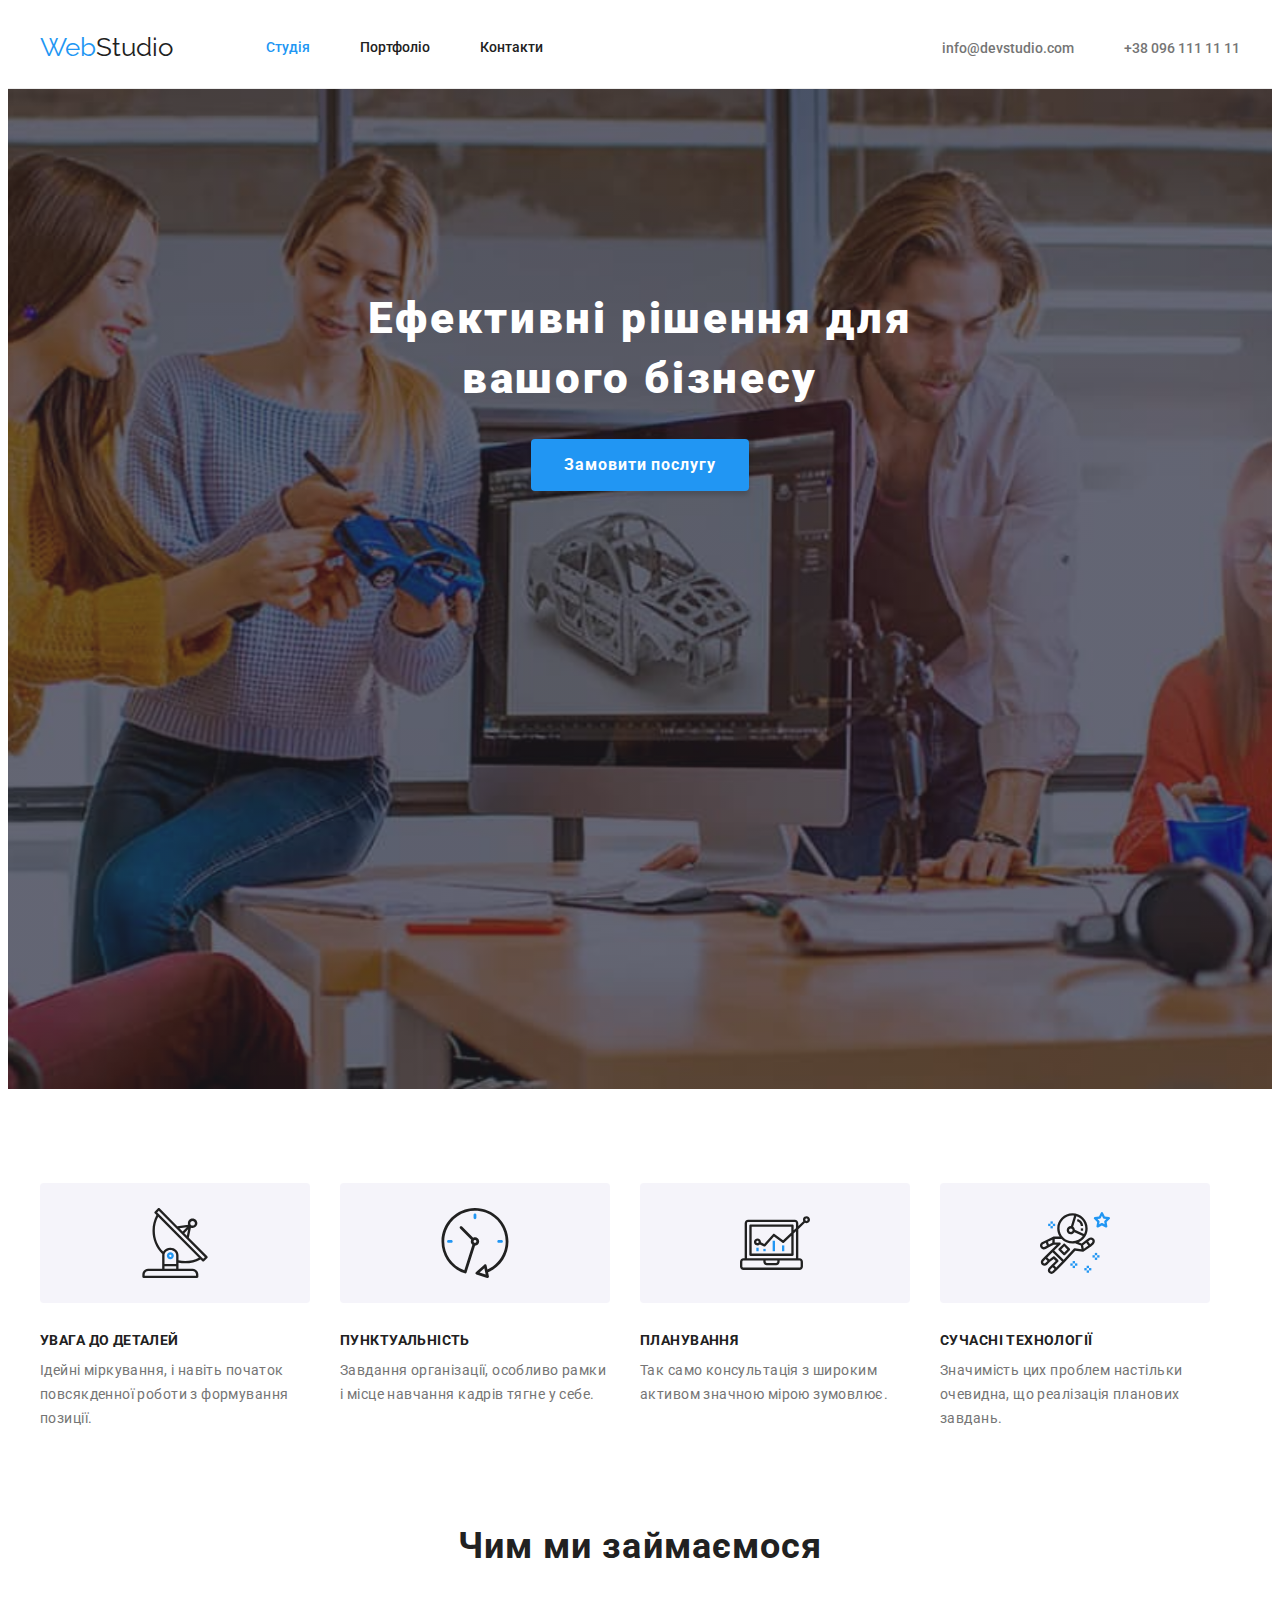
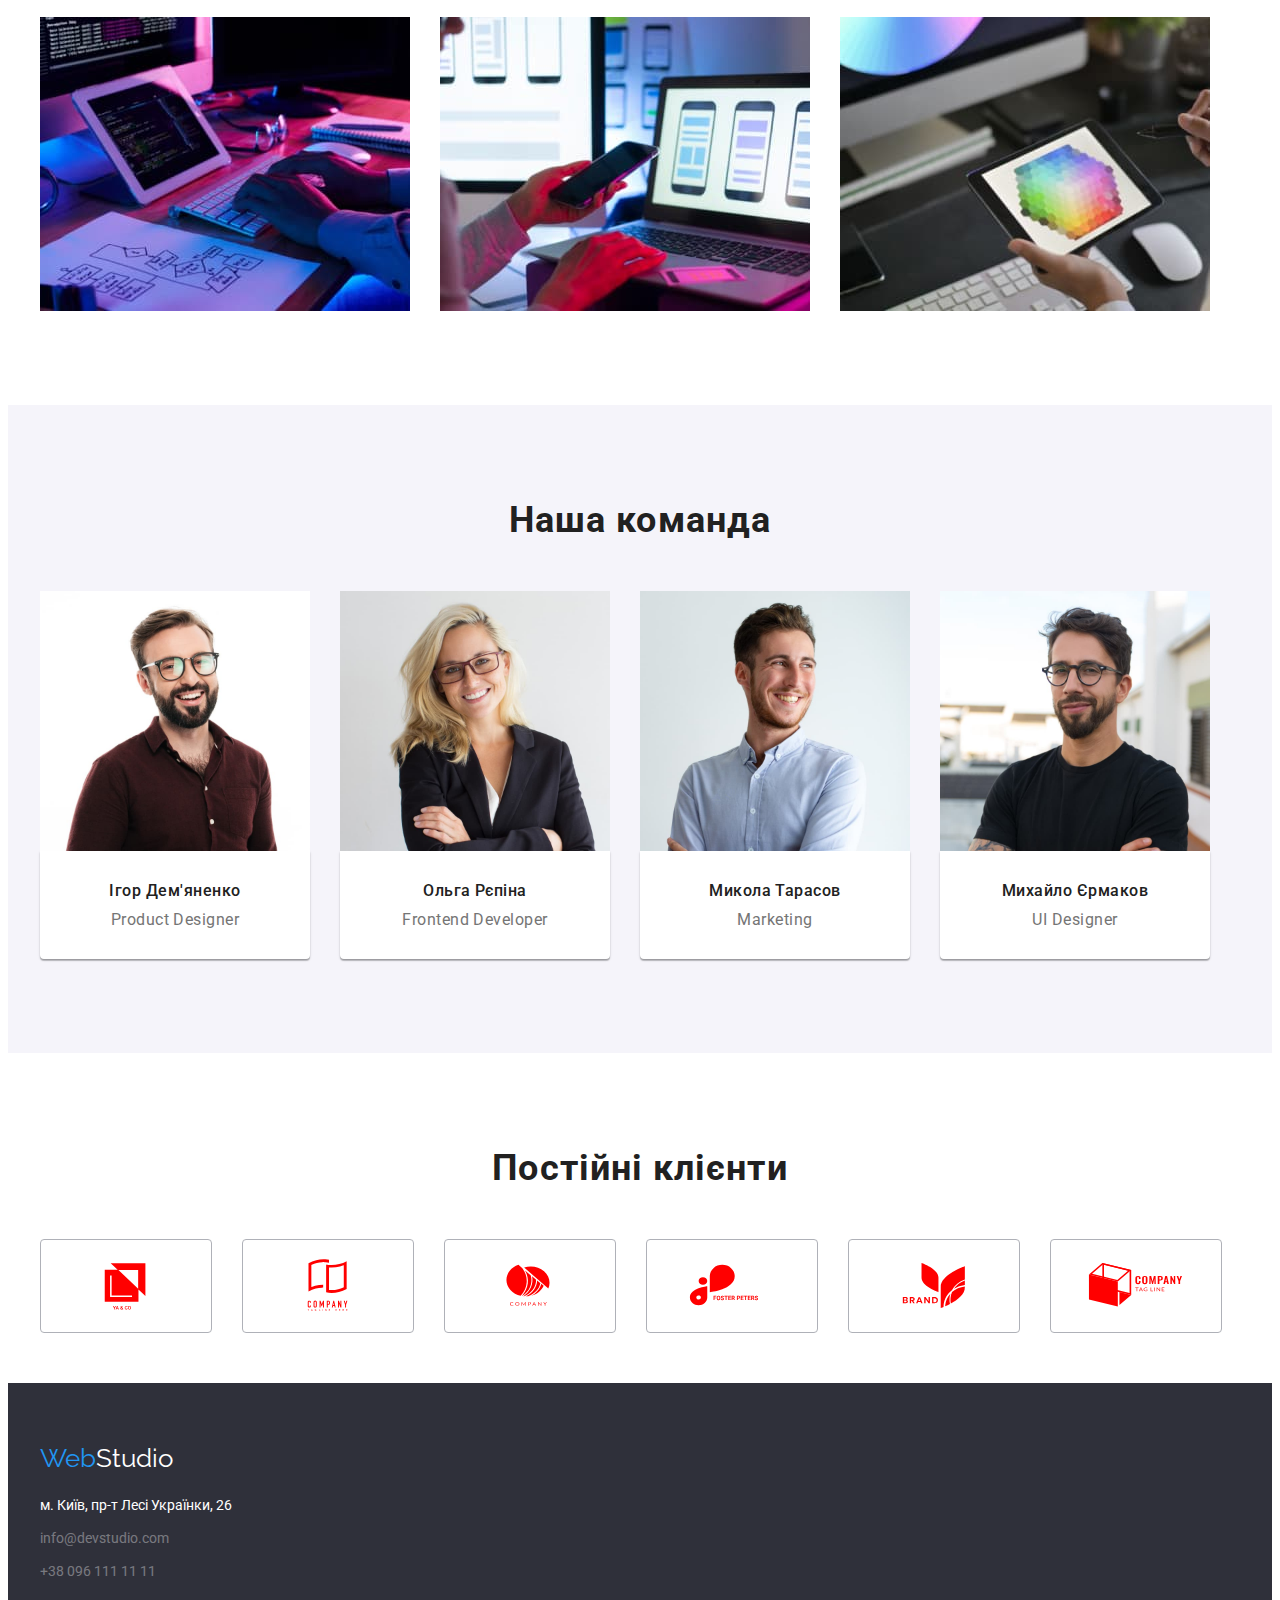
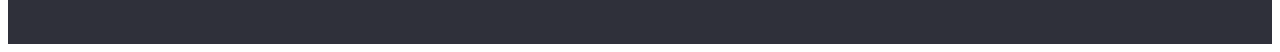
==== index.html @ ece69f03 "svg, not finish" ====
<!DOCTYPE html>
<html lang="uk">
  <head>
    <meta charset="UTF-8" />
    <meta http-equiv="X-UA-Compatible" content="IE=edge" />
    <meta name="viewport" content="width=device-width, initial-scale=1.0" />
    <title>WebStudio</title>
    <link
      rel="stylesheet"
      href="https://cdnjs.cloudflare.com/ajax/libs/modern-normalize/1.1.0/modern-normalize.min.css"
      integrity="sha512-wpPYUAdjBVSE4KJnH1VR1HeZfpl1ub8YT/NKx4PuQ5NmX2tKuGu6U/JRp5y+Y8XG2tV+wKQpNHVUX03MfMFn9Q=="
      crossorigin="anonymous"
      referrerpolicy="no-referrer"
    />
    <link rel="stylesheet" href="./css/styles.css" />
    <link rel="preconnect" href="https://fonts.googleapis.com" />
    <link rel="preconnect" href="https://fonts.gstatic.com" crossorigin />
    <link
      href="https://fonts.googleapis.com/css2?family=Raleway:wght@700&family=Roboto:wght@400;500;700;900&display=swap"
      rel="stylesheet"
    />
  </head>
  <body>
    <!-- секція Хедер -->
    <header class="header">
      <div class="container header-container">
        <a href="./index.html" class="logo">
            <span class="logo-web">Web</span>Studio</a
          >
        <nav class="nav-list">
          <ul class="header-nav">
            <li class="header-item">
              <a href="" class="link-nav current">Студія</a>
            </li>
            <li class="header-item">
              <a href="./portfolio.html" class="link-nav">Портфоліо</a>
            </li>
            <li class="header-item">
              <a href="" class="link-nav">Контакти</a>
            </li>
          </ul>
        </nav>
        
        <ul class="contacts">
          <li class="header-item">
            <a href="mailto:info@devstudio.com" class="link-contact"
              >info@devstudio.com</a
            >
          </li>
          <li class="header-item">
            <a href="tel:+380961111111" class="link-contact"
              >+38 096 111 11 11</a
            >
          </li>
        </ul>
      </div>
    </header>

    <main class="main">
      <!-- Секція hero -->
      <section class="section-hero overlay">
        <div class="container">
          <h1 class="title-hero">Ефективні рішення для вашого бізнесу</h1>
          <button class="button-hero" type="button">Замовити послугу</button>
        </div>
      </section>

      <!-- Секція фічі -->
      <section class="section benefits-section">
        <div class="container">
          <h2 class="visually-hidden">Прихована секція ФІЧІ</h2>
          <ul class="benefits-list">
            <li class="benefit-item icon-antenna">
              <h3 class="benefits">УВАГА ДО ДЕТАЛЕЙ</h3>
              <p class="benefits-text">
                Ідейні міркування, і навіть початок повсякденної роботи з
                формування позиції.
              </p>
            </li>
            <li class="benefit-item icon-clock">
              <h3 class="benefits">ПУНКТУАЛЬНІСТЬ</h3>
              <p class="benefits-text">
                Завдання організації, особливо рамки і місце навчання кадрів
                тягне у себе.
              </p>
            </li>
            <li class="benefit-item icon-diagram">
              <h3 class="benefits">ПЛАНУВАННЯ</h3>
              <p class="benefits-text">
                Так само консультація з широким активом значною мірою зумовлює.
              </p>
            </li>
            <li class="benefit-item icon-astronaut">
              <h3 class="benefits">СУЧАСНІ ТЕХНОЛОГІЇ</h3>
              <p class="benefits-text">
                Значимість цих проблем настільки очевидна, що реалізація
                планових завдань.
              </p>
            </li>
          </ul>
        </div>
      </section>

      <!-- Секція фото  -->
      <section class="section section-about">
        <div class="container">
          <h2 class="section-title">Чим ми займаємося</h2>
          <ul class="services-list">
            <li class="about">
              <img
                src="./images/img1.jpeg"
                alt="набір на клавіатурі за планшетом"
                width="370"
              />
            </li>
            <li class="about">
              <img
                src="./images/img2.jpeg"
                alt="смартфон в руках та розробка мобільних версій"
                width="370"
              />
            </li>
            <li class="about">
              <img
                src="./images/img3.jpeg"
                alt="кольорова гамма в планшеті"
                width="370"
              />
            </li>
          </ul>
        </div>
      </section>

      <!-- Секція членів команди -->
      <section class="section team-list">
        <div class="container">
          <h2 class="section-title">Наша команда</h2>
          <ul class="team">
            <li class="team-item">
              <img src="./images/igor.jpeg" alt="фото Ігоря" width="270" />
              <div class="team-pic">
                <h3 class="team-name">Ігор Дем'яненко</h3>
              <p class="team-position" lang="en">Product Designer</p>
              </div>
            </li>
            <li class="team-item">
              <img src="./images/olga.jpeg" alt="фото Ольги" width="270" />
              <div class="team-pic">
                <h3 class="team-name">Ольга Рєпіна</h3>
              <p class="team-position" lang="en">Frontend Developer</p>
              </div>
            </li>
            <li class="team-item">
              <img src="./images/mykola.jpeg" alt="фото Миколи" width="270" />
              <div class="team-pic">
                <h3 class="team-name">Микола Тарасов</h3>
              <p class="team-position" lang="en">Marketing</p>
              </div>
            </li>
            <li class="team-item">
              <img src="./images/myhajlo.jpeg" alt="фото Михайла" width="270" />
              <div class="team-pic">
                <h3 class="team-name">Михайло Єрмаков</h3>
              <p class="team-position" lang="en">UI Designer</p>
              </div>
            </li>
          </ul>
        </div>
      </section>

      <!-- Секція Постійні клієнти -->
      <section class="section client-list">
        <div class="container">
          <h2 class="section-title">Постійні клієнти</h2>
          <ul class="clients">
            <li class="client-item">
              <a class="client-link" href="#" target="_blank" rel="noopener noreferrer nofollow">
                <svg class="icon" width="106" height="60">
                  <use href="./images/sprite.svg#icon-Logo1"></use>
                </svg>
              </a></li>

              <li class="client-item">
              <a class="client-link" href="#" target="_blank" rel="noopener noreferrer nofollow">
                <svg class="icon" width="106" height="60">
                  <use href="./images/sprite.svg#icon-Logo2"></use>
                </svg>
              </a></li>

              <li class="client-item">
              <a class="client-link" href="#" target="_blank" rel="noopener noreferrer nofollow">
                <svg class="icon" width="106" height="60">
                  <use href="./images/sprite.svg#icon-Logo3"></use>
                </svg>
              </a></li>

              <li class="client-item">
              <a class="client-link" href="#" target="_blank" rel="noopener noreferrer nofollow">
                <svg class="icon" width="106" height="60">
                  <use href="./images/sprite.svg#icon-Logo4"></use>
                </svg>
              </a></li>

              <li class="client-item">
              <a class="client-link" href="#" target="_blank" rel="noopener noreferrer nofollow">
                <svg class="icon" width="106" height="60">
                  <use href="./images/sprite.svg#icon-Logo5"></use>
                </svg>
              </a></li>

              <li class="client-item">
              <a class="client-link" href="#" target="_blank" rel="noopener noreferrer nofollow">
                <svg class="icon" width="106" height="60">
                  <use href="./images/sprite.svg#icon-Logo6"></use>
                </svg>
              </a></li>
            
          </ul>
        </div>
      </section>
    </main>

    <footer class="footer">
      <div class="container">
        <a href="./index.html" class="logo-footer">
          <span class="logo-web">Web</span>Studio</a
        >
        <address>
          <ul class="footer-list">
            <li>
              <a
                class="address-footer map"
                href="https://goo.gl/maps/TjLMkLWJnbs5kSYVA"
                >м. Київ, пр-т Лесі Українки, 26</a
              >
            </li>
            <li>
              <a class="link-footer mail-footer" href="mailto:info@devstudio.com"
                >info@devstudio.com</a
              >
            </li>
            <li>
              <a class="link-footer" href="tel:+380961111111"
                >+38 096 111 11 11</a
              >
            </li>
          </ul>
        </address>
      </div>
    </footer>
  </body>
</html>
---- css/styles.css ----
:root {
  --prymary-text-color: #212121;
  --title-text-color: #757575;
  --accent-text-color: #2196f3;
  --hero-text-color: #ffffff;
  --secondary-background-color: #f5f4fa;
}

body {
  font-family: "Roboto", sans-serif;
  color: var(--prymary-text-color);
}

.container {
  width: 1200px;
  padding-left: 15px;
  padding-right: 15px;
  margin-left: auto;
  margin-right: auto;
}

h1,
h2,
h3,
p,
ul {
  margin: 0;
}

img {
  display: block;
  max-width: 100%;
  height: auto;
}

button {
  font-family: inherit;
}

/* Хедер */
.header {
  border-bottom: 1px solid #ececec;
}

.logo {
  color: var(--prymary-text-color);
  font-family: "Raleway", sans-serif;
  font-size: 26px;
  line-height: 1.19;
  text-decoration: none;
  display: block;
  margin-right: 0;
  padding-top: 24px;
  padding-bottom: 25px;
}

.logo-web {
  color: var(--accent-text-color);
  display: inline-block;
}

.header-container {
  display: flex;
  align-items: center;
}

.link-nav {
  color: var(--prymary-text-color);
  font-weight: 500;
  font-size: 14px;
  line-height: 1.14;
  text-decoration: none;
  display: block;
  padding-top: 32px;
  padding-bottom: 32px;
}
.link-nav:hover,
.link-nav:focus {
  color: var(--accent-text-color);
}

.nav-list .link-nav.current {
  color: var(--accent-text-color);
}

.header-nav {
  display: flex;
  align-items: center;
  padding-left: 93px;
}

.header-item:not(:last-child) {
  margin-right: 50px;
}

.contacts {
  display: flex;
  margin-left: auto;
}
.link-contact {
  font-weight: 500;
  font-size: 14px;
  line-height: 1.14;
  text-decoration: none;
}

.contacts .link-contact {
  color: var(--title-text-color);
}

.link-contact:hover,
.link-contact:focus {
  color: var(--accent-text-color);
}

li {
  list-style: none;
}
.visually-hidden {
  position: absolute;
  width: 1px;
  height: 1px;
  margin: -1px;
  border: 0;
  padding: 0;
  white-space: nowrap;
  clip-path: inset(100%);
  clip: rect(0 0 0 0);
  overflow: hidden;
}

/* hero */
.title-hero {
  color: var(--hero-text-color);
  max-width: 650px;
  margin-bottom: 30px;
  margin-left: auto;
  margin-right: auto;
  padding: 0px;
  font-size: 44px;
  font-weight: 900;
  line-height: 1.36;
  letter-spacing: 0.06em;
}

.section-hero {
  background-color: #2f303a;
  text-align: center;
  padding-top: 200px;
  padding-bottom: 200px;
}
.overlay {
 max-width: 1600px;
  height: 600px;
  margin-left: auto;
  margin-right: auto;
  background-image: linear-gradient(to right, rgba(47,48,58,0.4), rgba(47,48,58,0.4)), 
  url(/images/Img-hero.jpeg),
  url(/images/Bg-hero.jpeg);
  background-repeat: no-repeat;
  background-position: center;
  background-size: cover;
}

.button-hero {
  color: var(--hero-text-color);
  background-color: var(--accent-text-color);
  font-family: inherit;
  font-weight: 700;
  font-size: 16px;
  line-height: 1.88;
  cursor: pointer;
  box-shadow: 0px 4px 4px rgba(0, 0, 0, 0.15);
  border-radius: 4px;
  border: 1px solid transparent;
  padding: 10px 32px;
  display: inline-block;
  align-items: center;
  letter-spacing: 0.06em;
}

.button-hero:hover,
.button-hero:focus {
  background-color: #188ce8;
}

/* фічі (benefits) */
.benefits-section {
  padding-top: 94px;
  padding-bottom: 94px;
}

.benefits-list {
  display: flex;
  padding-left: 0;
}

.benefit-item:not(:last-child) {
  margin-right: 30px;
}

.benefit-item {
  width: 270px;
}

.benefit-item::before {
  content: "" ;
  display: block;
  height: 120px;
  margin-bottom: 30px;
  background: #F5F4FA;
border-radius: 4px;
  background-position: center;
  background-repeat: no-repeat;
}
.icon-antenna::before {
  background-image: url(../images/antenna.svg);
}
.icon-clock::before {
  background-image: url(../images/clock.svg);
}
.icon-diagram::before {
  background-image: url(../images/diagram.svg);
}
.icon-astronaut::before {
  background-image: url(../images/astronaut.svg);
}

.benefits {
  color: var(--prymary-text-color);
  font-size: 14px;
  line-height: 1.14;
  margin-bottom: 10px;
  letter-spacing: 0.03em;
  text-transform: uppercase;
}

.benefits-text {
  color: var(--title-text-color);
  font-size: 14px;
  line-height: 1.71;
  letter-spacing: 0.03em;
}

/* фото */
.section-about {
  padding-bottom: 94px;
}

.section-title {
  color: var(--prymary-text-color);
  font-size: 36px;
  line-height: 1.17;
  margin-bottom: 50px;
  text-align: center;
  letter-spacing: 0.03em;
}

.services-list {
  display: flex;
  margin-top: 50px;
  padding-left: 0;
}

.about:not(:last-child) {
  margin-right: 30px;
}

/* члени команди */
.section.team-list {
  padding: 94px 0;
  background-color: #f5f4fa;
}

.team {
  display: flex;
  flex-wrap: wrap;
  padding-left: 0;
}

.team-pic {
  box-shadow: 0px 1px 3px rgba(0, 0, 0, 0.12), 0px 1px 1px rgba(0, 0, 0, 0.14),
    0px 2px 1px rgba(0, 0, 0, 0.2);
  border-radius: 0px 0px 4px 4px;
  background-color: var(--hero-text-color);
  padding-top: 30px;
  padding-bottom: 30px;
}
.team-item:not(:last-child) {
  margin-right: 30px;
}

.team-name {
  color: var(--prymary-text-color);
  font-weight: 500;
  font-size: 16px;
  line-height: 1.19;
  margin-bottom: 10px;
  text-align: center;
  letter-spacing: 0.03em;
}

.team-position {
  color: var(--title-text-color);
  font-size: 16px;
  line-height: 1.19;
  text-align: center;
  letter-spacing: 0.03em;
}


/* Постійні клієнти */
.client-list {
  padding-top: 94px;
  padding-bottom: 50px;
}
.clients {
  display: flex;
  flex-wrap: wrap;
  padding-left: 0;
}
.client-item {
  width: 170px;
  height: 92px;
  border: 1px solid #AFB1B8;
border-radius: 4px;
}

.client-item:not(:last-child) {
  margin-right: 30px;
}
.client-link {
  display: block;
  padding: 16px 32px;
  cursor: pointer;
}

.icon {
padding: 0px;
fill: red;
}

/* ховер */
/* fill="#2196f3" */

/* Footer */
.footer {
  background-color: #2f303a;
  padding-top: 60px;
  padding-bottom: 60px;
}
.footer-list {
  padding-left: 0;
}

.logo-footer {
  color: var(--hero-text-color);
  font-family: Raleway;
  font-size: 26px;
  line-height: 1.19;
  text-decoration: none;
  display: block;
  margin-bottom: 20px;
}

.address-footer {
  color: var(--hero-text-color);
  font-size: 14px;
  line-height: 1.71;
  font-style: normal;
  text-decoration: none;
}
.link-footer {
  color: rgba(255, 255, 255, 0.6);
  font-size: 14px;
  line-height: 1.71;
  opacity: 0.6;
  font-style: normal;
  text-decoration: none;
}
.address-footer:hover,
.address-footer:focus {
  color: var(--accent-text-color);
}
.link-footer:hover,
.link-footer:focus {
  color: var(--accent-text-color);
}

.map {
  display: block;
  margin-bottom: 9px;
}

.mail-footer {
  display: block;
  margin-bottom: 9px;
}

/* PORTFOLIO */

.button-portfolio {
  color: var(--prymary-text-color);
  font-weight: 500;
  font-size: 16px;
  line-height: 1.63;
  text-align: center;
  letter-spacing: 0.03em;
  cursor: pointer;
  background-color: var(--secondary-background-color);
  border-radius: 4px;
  border: 1px solid transparent;
  padding: 6px 22px;
}

.portfolio-section {
  padding-top: 100px;
  padding-bottom: 94px;
}

.portfolio-list {
  display: flex;
  justify-content: center;
  margin-bottom: 56px;
}

.portfolio-item {
  margin-right: 8px;
}

.button-portfolio:hover {
  color: var(--hero-text-color);
  background-color: var(--accent-text-color);
}

.button-portfolio:focus {
  color: var(--accent-text-color);
}

.button-secondary.current {
  background-color: var(--accent-text-color);
  color: var(--hero-text-color);
}

.title-portfolio {
  color: var(--prymary-text-color);
  font-size: 18px;
  line-height: 2;
  letter-spacing: 0.06em;
  margin-bottom: 4px;
}

.border-portfolio {
  border: 1px solid #eeeeee;
  border-top: 0;
  padding: 20px 24px;
}

.description-portfolio {
  color: var(--title-text-color);
  font-size: 16px;
  line-height: 1.88;
  letter-spacing: 0.03em;
}

.link-title-portfolio {
  text-decoration: none;
  display: block;
}

.project {
  display: flex;
  flex-wrap: wrap;
  gap: 30px;
  padding: 0;
}

.dropdown {
  flex-basis: calc((100% - 60px) / 3);
}
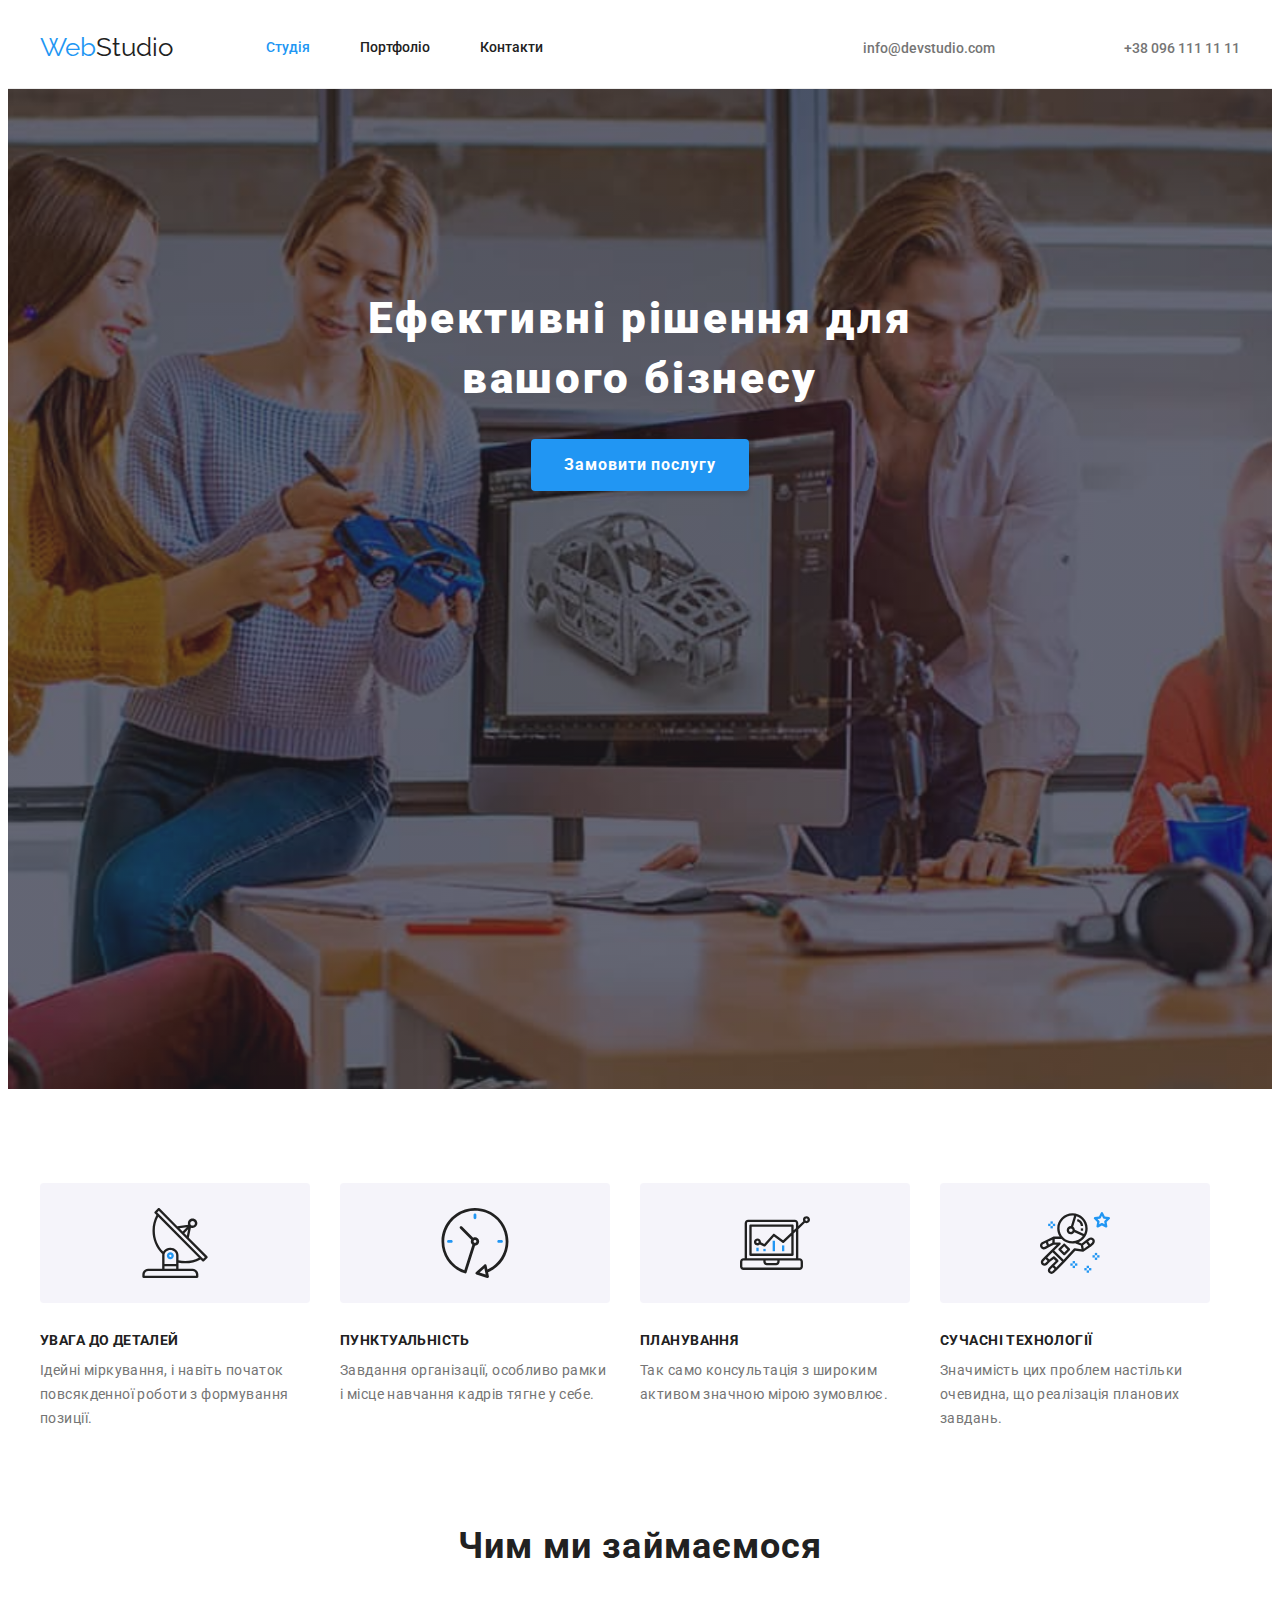
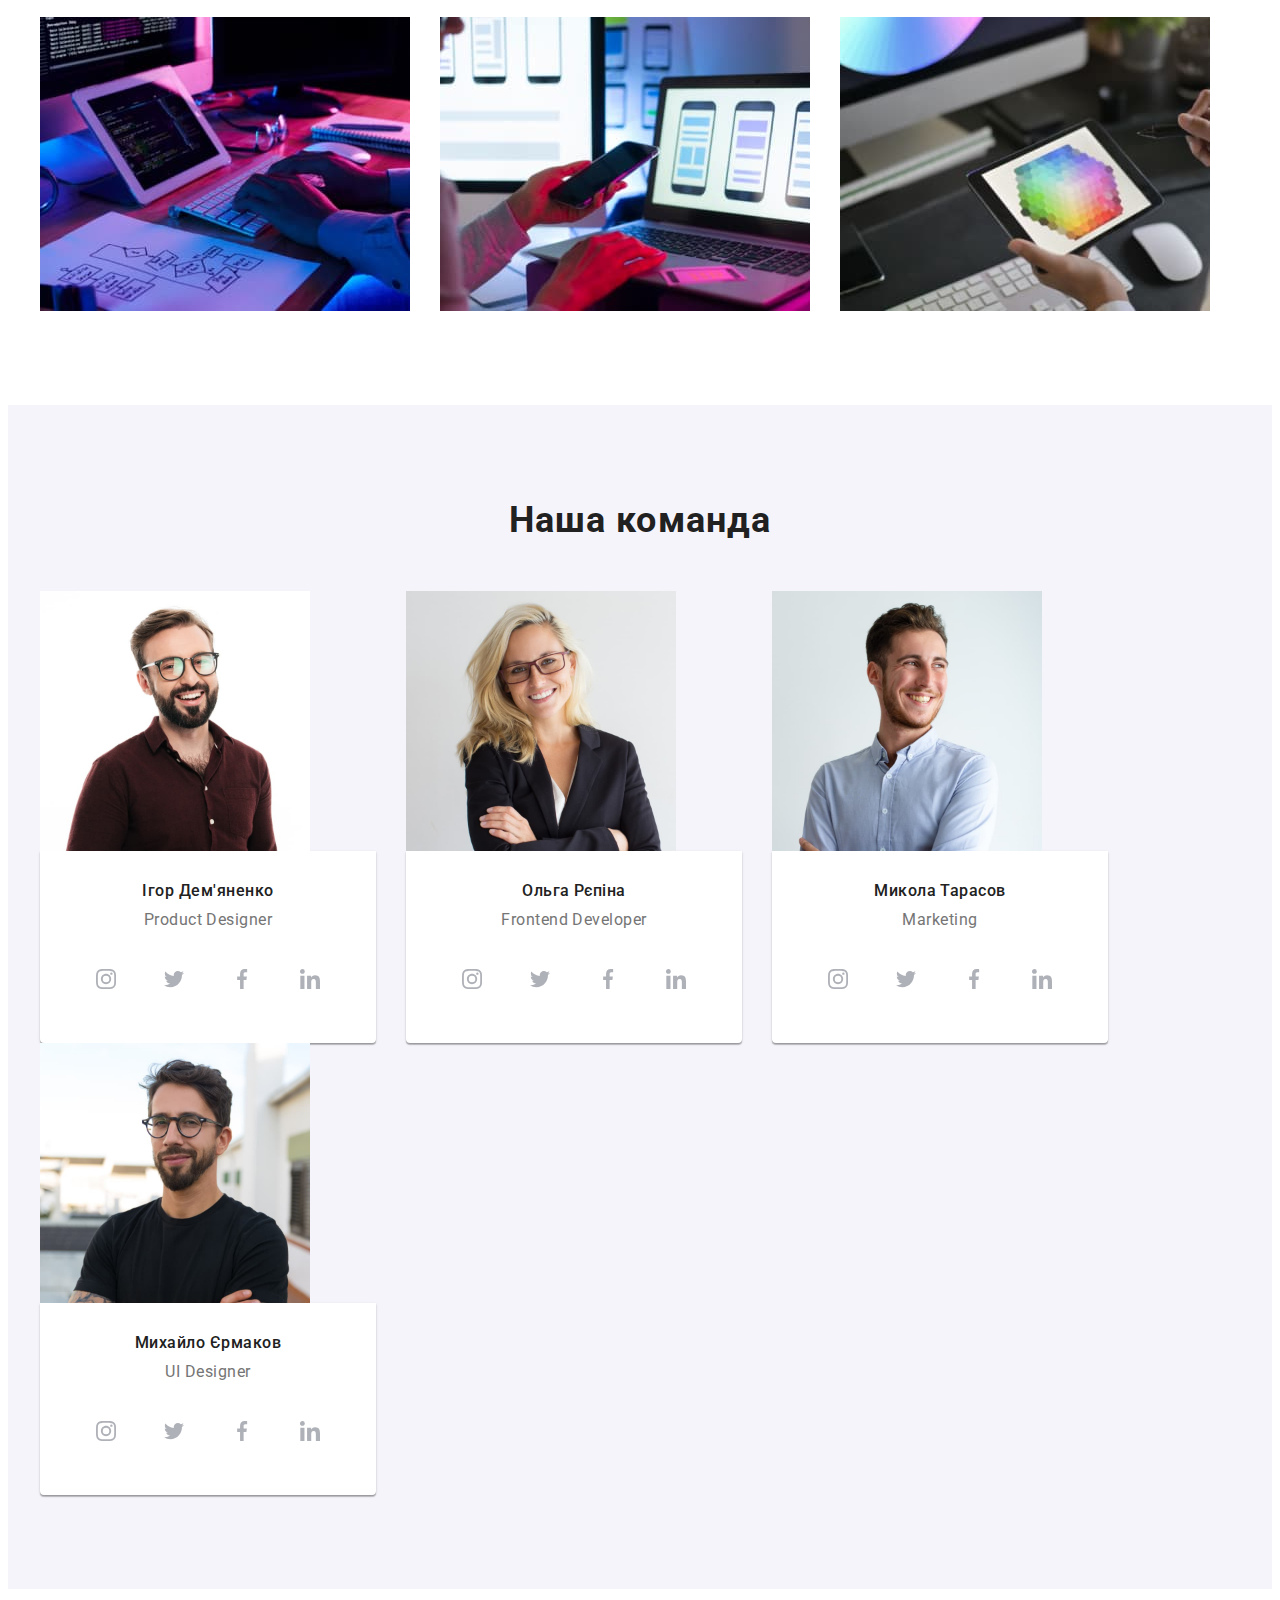
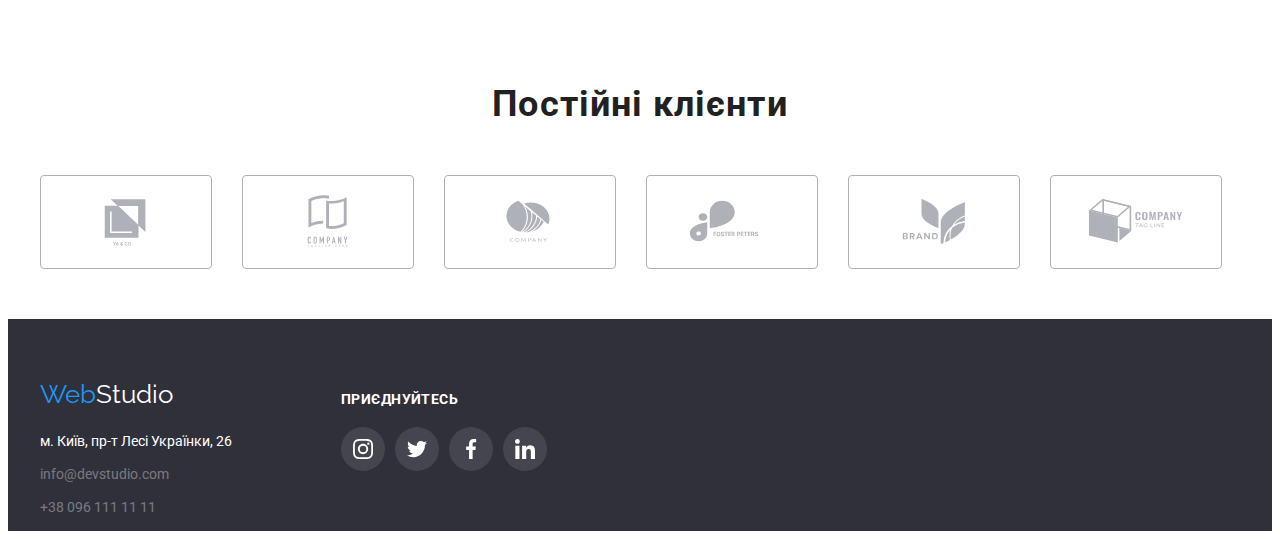
==== commit 644c4318: "not finish..." ====
--- a/index.html
+++ b/index.html
@@ -25,8 +25,8 @@
     <header class="header">
       <div class="container header-container">
         <a href="./index.html" class="logo">
-            <span class="logo-web">Web</span>Studio</a
-          >
+          <span class="logo-web">Web</span>Studio</a
+        >
         <nav class="nav-list">
           <ul class="header-nav">
             <li class="header-item">
@@ -40,16 +40,24 @@
             </li>
           </ul>
         </nav>
-        
+
         <ul class="contacts">
           <li class="header-item">
-            <a href="mailto:info@devstudio.com" class="link-contact"
-              >info@devstudio.com</a
+            <a class="link-contact mail" href="mailto:info@devstudio.com"
+              >
+              <svg width="16" height="12" class="ico">
+                <use href="./images/sprite.svg#icon-mail"></use>
+              </svg>
+              info@devstudio.com</a
             >
           </li>
           <li class="header-item">
-            <a href="tel:+380961111111" class="link-contact"
-              >+38 096 111 11 11</a
+            <a class="link-contact" href="tel:+380961111111"
+             >
+             <svg width="16" height="12" class="ico">
+                <use href="./images/sprite.svg#icon-phone"></use>
+              </svg>
+             +38 096 111 11 11</a
             >
           </li>
         </ul>
@@ -140,28 +148,240 @@
               <img src="./images/igor.jpeg" alt="фото Ігоря" width="270" />
               <div class="team-pic">
                 <h3 class="team-name">Ігор Дем'яненко</h3>
-              <p class="team-position" lang="en">Product Designer</p>
+                <p class="team-position" lang="en">Product Designer</p>
+                <ul class="social">
+                  <li class="social-item">
+                    <a
+                      class="social-link"
+                      href="#"
+                      target="_blank"
+                      rel="noopener noreferrer nofollow"
+                    >
+                      <svg class="icon-social" width="20" height="20">
+                        <use href="./images/sprite.svg#icon-insta"></use>
+                      </svg>
+                    </a>
+                  </li>
+
+                  <li class="social-item">
+                    <a
+                      class="social-link"
+                      href="#"
+                      target="_blank"
+                      rel="noopener noreferrer nofollow"
+                    >
+                      <svg class="icon-social" width="20" height="20">
+                        <use href="./images/sprite.svg#icon-twitter"></use>
+                      </svg>
+                    </a>
+                  </li>
+
+                  <li class="social-item">
+                    <a
+                      class="social-link"
+                      href="#"
+                      target="_blank"
+                      rel="noopener noreferrer nofollow"
+                    >
+                      <svg class="icon-social" width="20" height="20">
+                        <use href="./images/sprite.svg#icon-facebook"></use>
+                      </svg>
+                    </a>
+                  </li>
+
+                  <li class="social-item">
+                    <a
+                      class="social-link"
+                      href="#"
+                      target="_blank"
+                      rel="noopener noreferrer nofollow"
+                    >
+                      <svg class="icon-social" width="20" height="20">
+                        <use href="./images/sprite.svg#icon-linkedin"></use>
+                      </svg>
+                    </a>
+                  </li>
+                </ul>
               </div>
             </li>
             <li class="team-item">
               <img src="./images/olga.jpeg" alt="фото Ольги" width="270" />
               <div class="team-pic">
                 <h3 class="team-name">Ольга Рєпіна</h3>
-              <p class="team-position" lang="en">Frontend Developer</p>
+                <p class="team-position" lang="en">Frontend Developer</p>
+                <ul class="social">
+                  <li class="social-item">
+                    <a
+                      class="social-link"
+                      href="#"
+                      target="_blank"
+                      rel="noopener noreferrer nofollow"
+                    >
+                      <svg class="icon-social" width="20" height="20">
+                        <use href="./images/sprite.svg#icon-insta"></use>
+                      </svg>
+                    </a>
+                  </li>
+
+                  <li class="social-item">
+                    <a
+                      class="social-link"
+                      href="#"
+                      target="_blank"
+                      rel="noopener noreferrer nofollow"
+                    >
+                      <svg class="icon-social" width="20" height="20">
+                        <use href="./images/sprite.svg#icon-twitter"></use>
+                      </svg>
+                    </a>
+                  </li>
+
+                  <li class="social-item">
+                    <a
+                      class="social-link"
+                      href="#"
+                      target="_blank"
+                      rel="noopener noreferrer nofollow"
+                    >
+                      <svg class="icon-social" width="20" height="20">
+                        <use href="./images/sprite.svg#icon-facebook"></use>
+                      </svg>
+                    </a>
+                  </li>
+
+                  <li class="social-item">
+                    <a
+                      class="social-link"
+                      href="#"
+                      target="_blank"
+                      rel="noopener noreferrer nofollow"
+                    >
+                      <svg class="icon-social" width="20" height="20">
+                        <use href="./images/sprite.svg#icon-linkedin"></use>
+                      </svg>
+                    </a>
+                  </li>
+                </ul>
               </div>
             </li>
             <li class="team-item">
               <img src="./images/mykola.jpeg" alt="фото Миколи" width="270" />
               <div class="team-pic">
                 <h3 class="team-name">Микола Тарасов</h3>
-              <p class="team-position" lang="en">Marketing</p>
+                <p class="team-position" lang="en">Marketing</p>
+                <ul class="social">
+                  <li class="social-item">
+                    <a
+                      class="social-link"
+                      href="#"
+                      target="_blank"
+                      rel="noopener noreferrer nofollow"
+                    >
+                      <svg class="icon-social" width="20" height="20">
+                        <use href="./images/sprite.svg#icon-insta"></use>
+                      </svg>
+                    </a>
+                  </li>
+
+                  <li class="social-item">
+                    <a
+                      class="social-link"
+                      href="#"
+                      target="_blank"
+                      rel="noopener noreferrer nofollow"
+                    >
+                      <svg class="icon-social" width="20" height="20">
+                        <use href="./images/sprite.svg#icon-twitter"></use>
+                      </svg>
+                    </a>
+                  </li>
+
+                  <li class="social-item">
+                    <a
+                      class="social-link"
+                      href="#"
+                      target="_blank"
+                      rel="noopener noreferrer nofollow"
+                    >
+                      <svg class="icon-social" width="20" height="20">
+                        <use href="./images/sprite.svg#icon-facebook"></use>
+                      </svg>
+                    </a>
+                  </li>
+
+                  <li class="social-item">
+                    <a
+                      class="social-link"
+                      href="#"
+                      target="_blank"
+                      rel="noopener noreferrer nofollow"
+                    >
+                      <svg class="icon-social" width="20" height="20">
+                        <use href="./images/sprite.svg#icon-linkedin"></use>
+                      </svg>
+                    </a>
+                  </li>
+                </ul>
               </div>
             </li>
             <li class="team-item">
               <img src="./images/myhajlo.jpeg" alt="фото Михайла" width="270" />
               <div class="team-pic">
                 <h3 class="team-name">Михайло Єрмаков</h3>
-              <p class="team-position" lang="en">UI Designer</p>
+                <p class="team-position" lang="en">UI Designer</p>
+                <ul class="social">
+                  <li class="social-item">
+                    <a
+                      class="social-link"
+                      href="#"
+                      target="_blank"
+                      rel="noopener noreferrer nofollow"
+                    >
+                      <svg class="icon-social" width="20" height="20">
+                        <use href="./images/sprite.svg#icon-insta"></use>
+                      </svg>
+                    </a>
+                  </li>
+
+                  <li class="social-item">
+                    <a
+                      class="social-link"
+                      href="#"
+                      target="_blank"
+                      rel="noopener noreferrer nofollow"
+                    >
+                      <svg class="icon-social" width="20" height="20">
+                        <use href="./images/sprite.svg#icon-twitter"></use>
+                      </svg>
+                    </a>
+                  </li>
+
+                  <li class="social-item">
+                    <a
+                      class="social-link"
+                      href="#"
+                      target="_blank"
+                      rel="noopener noreferrer nofollow"
+                    >
+                      <svg class="icon-social" width="20" height="20">
+                        <use href="./images/sprite.svg#icon-facebook"></use>
+                      </svg>
+                    </a>
+                  </li>
+
+                  <li class="social-item">
+                    <a
+                      class="social-link"
+                      href="#"
+                      target="_blank"
+                      rel="noopener noreferrer nofollow"
+                    >
+                      <svg class="icon-social" width="20" height="20">
+                        <use href="./images/sprite.svg#icon-linkedin"></use>
+                      </svg>
+                    </a>
+                  </li>
+                </ul>
               </div>
             </li>
           </ul>
@@ -174,78 +394,176 @@
           <h2 class="section-title">Постійні клієнти</h2>
           <ul class="clients">
             <li class="client-item">
-              <a class="client-link" href="#" target="_blank" rel="noopener noreferrer nofollow">
+              <a
+                class="client-link"
+                href="#"
+                target="_blank"
+                rel="noopener noreferrer nofollow"
+              >
                 <svg class="icon" width="106" height="60">
                   <use href="./images/sprite.svg#icon-Logo1"></use>
                 </svg>
-              </a></li>
-
-              <li class="client-item">
-              <a class="client-link" href="#" target="_blank" rel="noopener noreferrer nofollow">
+              </a>
+            </li>
+
+            <li class="client-item">
+              <a
+                class="client-link"
+                href="#"
+                target="_blank"
+                rel="noopener noreferrer nofollow"
+              >
                 <svg class="icon" width="106" height="60">
                   <use href="./images/sprite.svg#icon-Logo2"></use>
                 </svg>
-              </a></li>
-
-              <li class="client-item">
-              <a class="client-link" href="#" target="_blank" rel="noopener noreferrer nofollow">
+              </a>
+            </li>
+
+            <li class="client-item">
+              <a
+                class="client-link"
+                href="#"
+                target="_blank"
+                rel="noopener noreferrer nofollow"
+              >
                 <svg class="icon" width="106" height="60">
                   <use href="./images/sprite.svg#icon-Logo3"></use>
                 </svg>
-              </a></li>
-
-              <li class="client-item">
-              <a class="client-link" href="#" target="_blank" rel="noopener noreferrer nofollow">
+              </a>
+            </li>
+
+            <li class="client-item">
+              <a
+                class="client-link"
+                href="#"
+                target="_blank"
+                rel="noopener noreferrer nofollow"
+              >
                 <svg class="icon" width="106" height="60">
                   <use href="./images/sprite.svg#icon-Logo4"></use>
                 </svg>
-              </a></li>
-
-              <li class="client-item">
-              <a class="client-link" href="#" target="_blank" rel="noopener noreferrer nofollow">
+              </a>
+            </li>
+
+            <li class="client-item">
+              <a
+                class="client-link"
+                href="#"
+                target="_blank"
+                rel="noopener noreferrer nofollow"
+              >
                 <svg class="icon" width="106" height="60">
                   <use href="./images/sprite.svg#icon-Logo5"></use>
                 </svg>
-              </a></li>
-
-              <li class="client-item">
-              <a class="client-link" href="#" target="_blank" rel="noopener noreferrer nofollow">
+              </a>
+            </li>
+
+            <li class="client-item">
+              <a
+                class="client-link"
+                href="#"
+                target="_blank"
+                rel="noopener noreferrer nofollow"
+              >
                 <svg class="icon" width="106" height="60">
                   <use href="./images/sprite.svg#icon-Logo6"></use>
                 </svg>
-              </a></li>
-            
+              </a>
+            </li>
           </ul>
         </div>
       </section>
     </main>
 
+    <!-- Футер -->
     <footer class="footer">
       <div class="container">
-        <a href="./index.html" class="logo-footer">
-          <span class="logo-web">Web</span>Studio</a
-        >
-        <address>
-          <ul class="footer-list">
-            <li>
-              <a
-                class="address-footer map"
-                href="https://goo.gl/maps/TjLMkLWJnbs5kSYVA"
-                >м. Київ, пр-т Лесі Українки, 26</a
-              >
-            </li>
-            <li>
-              <a class="link-footer mail-footer" href="mailto:info@devstudio.com"
-                >info@devstudio.com</a
-              >
-            </li>
-            <li>
-              <a class="link-footer" href="tel:+380961111111"
-                >+38 096 111 11 11</a
-              >
-            </li>
-          </ul>
-        </address>
+        <div class="footer-position">
+          <div class="footer-main">
+            <a href="./index.html" class="logo-footer">
+              <span class="logo-web">Web</span>Studio</a
+            >
+            <address>
+              <ul class="footer-list">
+                <li>
+                  <a
+                    class="address-footer map"
+                    href="https://goo.gl/maps/TjLMkLWJnbs5kSYVA"
+                    >м. Київ, пр-т Лесі Українки, 26</a
+                  >
+                </li>
+                <li>
+                  <a
+                    class="link-footer mail-footer"
+                    href="mailto:info@devstudio.com"
+                    >info@devstudio.com</a
+                  >
+                </li>
+                <li>
+                  <a class="link-footer" href="tel:+380961111111"
+                    >+38 096 111 11 11</a
+                  >
+                </li>
+              </ul>
+            </address>
+          </div>
+          <div class="footer-add">
+            <h3 class="add">ПРИЄДНУЙТЕСЬ</h3>
+            <ul class="social-footer">
+              <li class="social-item-footer">
+                <a
+                  class="social-link-footer"
+                  href="#"
+                  target="_blank"
+                  rel="noopener noreferrer nofollow"
+                >
+                  <svg class="icon-social" width="20" height="20">
+                    <use href="./images/sprite.svg#icon-insta"></use>
+                  </svg>
+                </a>
+              </li>
+
+              <li class="social-item-footer">
+                <a
+                  class="social-link-footer"
+                  href="#"
+                  target="_blank"
+                  rel="noopener noreferrer nofollow"
+                >
+                  <svg class="icon-social" width="20" height="20">
+                    <use href="./images/sprite.svg#icon-twitter"></use>
+                  </svg>
+                </a>
+              </li>
+
+              <li class="social-item-footer">
+                <a
+                  class="social-link-footer"
+                  href="#"
+                  target="_blank"
+                  rel="noopener noreferrer nofollow"
+                >
+                  <svg class="icon-social" width="20" height="20">
+                    <use href="./images/sprite.svg#icon-facebook"></use>
+                  </svg>
+                </a>
+              </li>
+
+              <li class="social-item-footer">
+                <a
+                  class="social-link-footer"
+                  href="#"
+                  target="_blank"
+                  rel="noopener noreferrer nofollow"
+                >
+                  <svg class="icon-social" width="20" height="20">
+                    <use href="./images/sprite.svg#icon-linkedin"></use>
+                  </svg>
+                </a>
+              </li>
+            </ul>
+          </div>
+        </div>
       </div>
     </footer>
   </body>
--- a/css/styles.css
+++ b/css/styles.css
@@ -4,6 +4,7 @@
   --accent-text-color: #2196f3;
   --hero-text-color: #ffffff;
   --secondary-background-color: #f5f4fa;
+  --icon-color: #AFB1B8;
 }
 
 body {
@@ -112,6 +113,23 @@
 .link-contact:focus {
   color: var(--accent-text-color);
 }
+
+
+.mail {
+    margin-right: 50px;
+}
+
+.ico {
+    margin-right: 10px;
+    object-position: center;
+    fill: var(--title-text-color);
+}
+
+.ico :hover,
+.ico :focus {
+    color: var(--accent-text-color);
+}
+
 
 li {
   list-style: none;
@@ -308,6 +326,30 @@
   letter-spacing: 0.03em;
 }
 
+.social {
+  display: flex;
+  justify-content: space-between;
+  padding-left: 0px;
+  margin-left: 32px;
+  margin-right: 32px;
+  margin-top: 16px;
+
+}
+.social-link {
+  display: flex;
+  justify-content: center;
+  align-items: center;
+  padding: 12px;
+  width: 44px;
+  height: 44px;
+  border-radius: 50%;
+  fill: var(--icon-color);
+}
+.social-link:hover,
+.social-link:focus {
+  background-color: var(--accent-text-color);
+  fill: var(--hero-text-color);
+}
 
 /* Постійні клієнти */
 .client-list {
@@ -322,7 +364,7 @@
 .client-item {
   width: 170px;
   height: 92px;
-  border: 1px solid #AFB1B8;
+  border: 1px solid var(--icon-color);
 border-radius: 4px;
 }
 
@@ -335,13 +377,20 @@
   cursor: pointer;
 }
 
+.client-item:hover {
+  border: 1px solid var(--accent-text-color);
+border-radius: 4px;
+}
+
 .icon {
 padding: 0px;
-fill: red;
-}
-
-/* ховер */
-/* fill="#2196f3" */
+fill: var(--icon-color);
+}
+
+.icon:hover,
+.icon:focus {
+  fill: var(--accent-text-color);
+}
 
 /* Footer */
 .footer {
@@ -397,6 +446,68 @@
   margin-bottom: 9px;
 }
 
+
+.social-item-footer {
+    display: flex;
+    align-items: center;
+    justify-content: center;
+    border-radius: 50%;
+    margin-right: 10px;
+    }
+
+.social-link-footer {
+    display: flex;
+    align-items: center;
+    justify-content: center;
+    fill: var(--hero-text-color);
+    width: 44px;
+    height: 44px;
+    border-radius: 50%;
+    background-color: rgba(255, 255, 255, 0.1);
+}
+        
+.social-link-footer:hover,
+.social-link-footer:focus {
+    background-color: var(--accent-text-color);
+    fill: var(--hero-text-color);
+}
+
+.social-footer {
+  display: flex;
+    flex-wrap: wrap;
+    justify-content: center;
+    padding: 0;
+}
+
+.footer-position{
+    display: flex;
+}
+
+.footer-main {
+  width: 231px;
+  height: 81px;
+    margin-right: 70px;
+}  
+
+.footer-add {
+    padding-top: 12px;
+}
+
+.add {
+    margin-bottom: 20px;
+    font-style: normal;
+font-weight: 700;
+font-size: 14px;
+line-height: 16px;
+letter-spacing: 0.03em;
+text-transform: uppercase;
+
+    color: var(--hero-text-color);
+}
+
+
+
+
 /* PORTFOLIO */
 
 .button-portfolio {
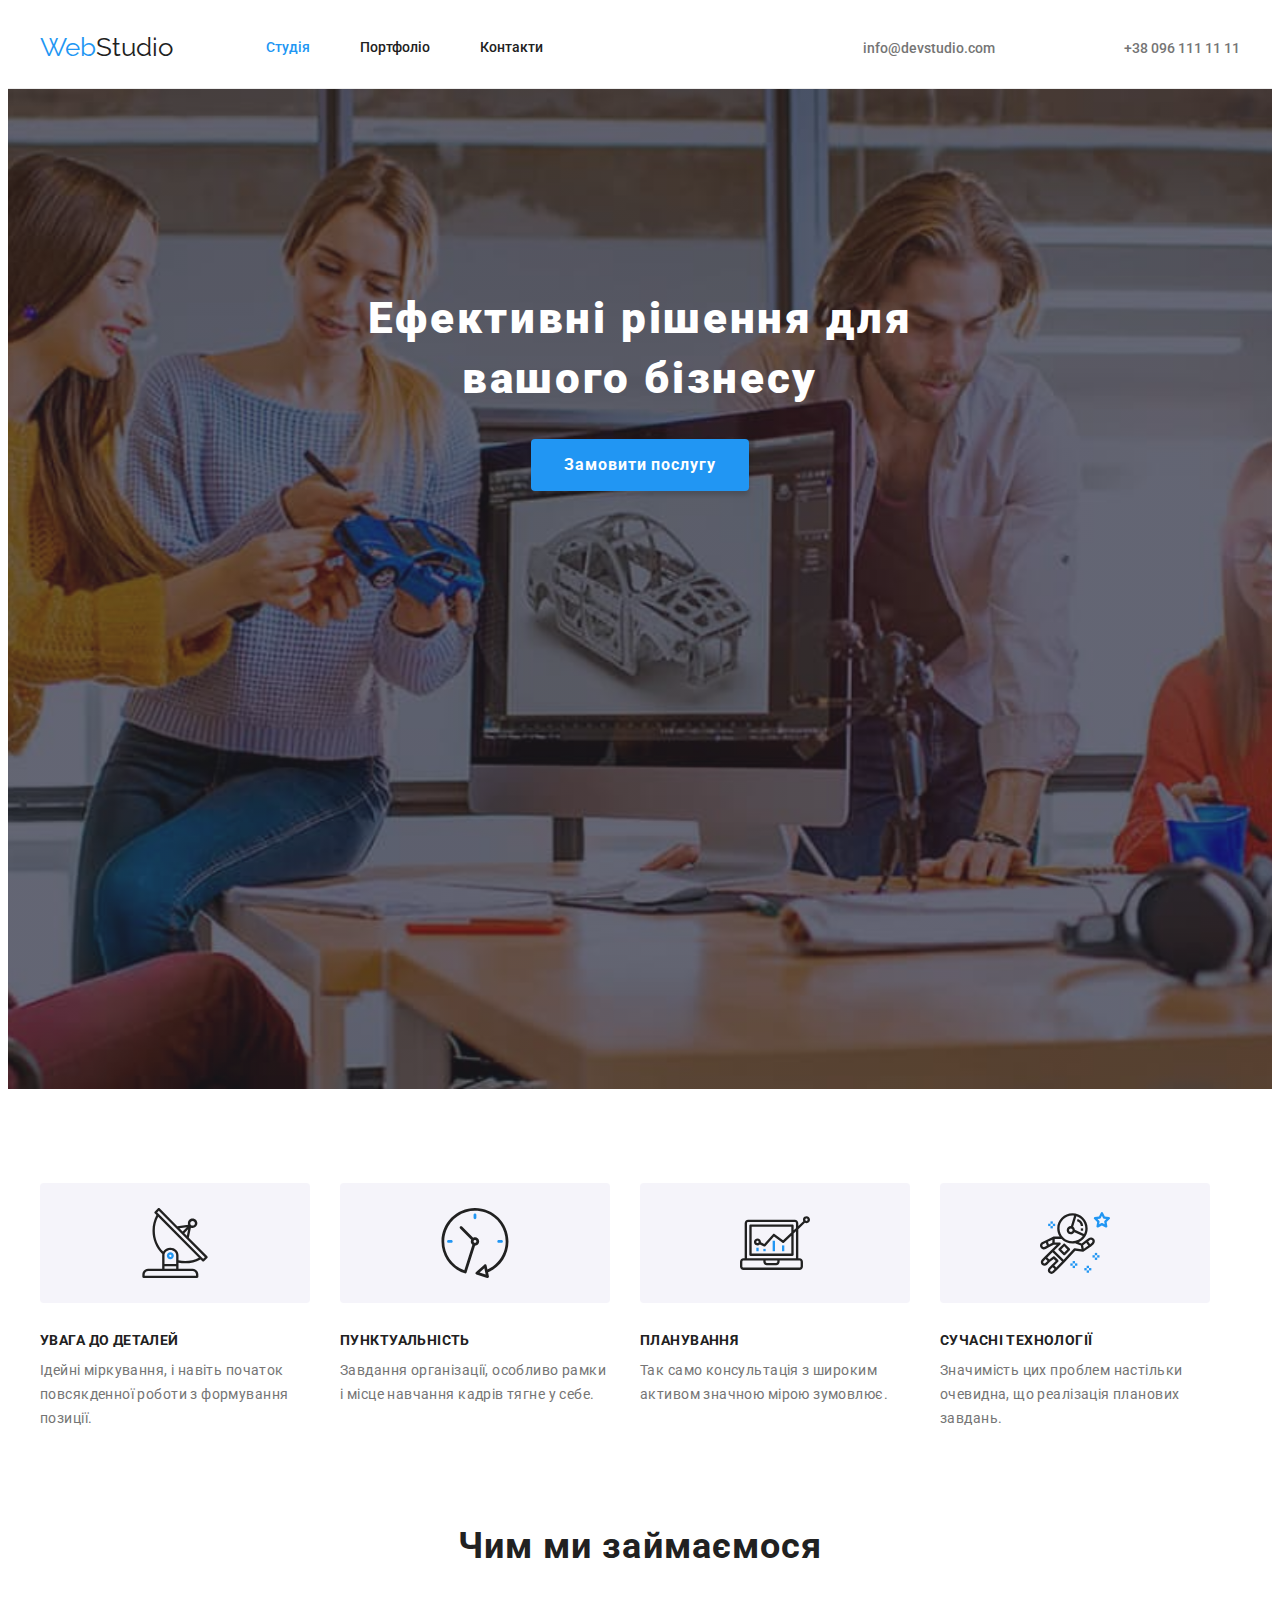
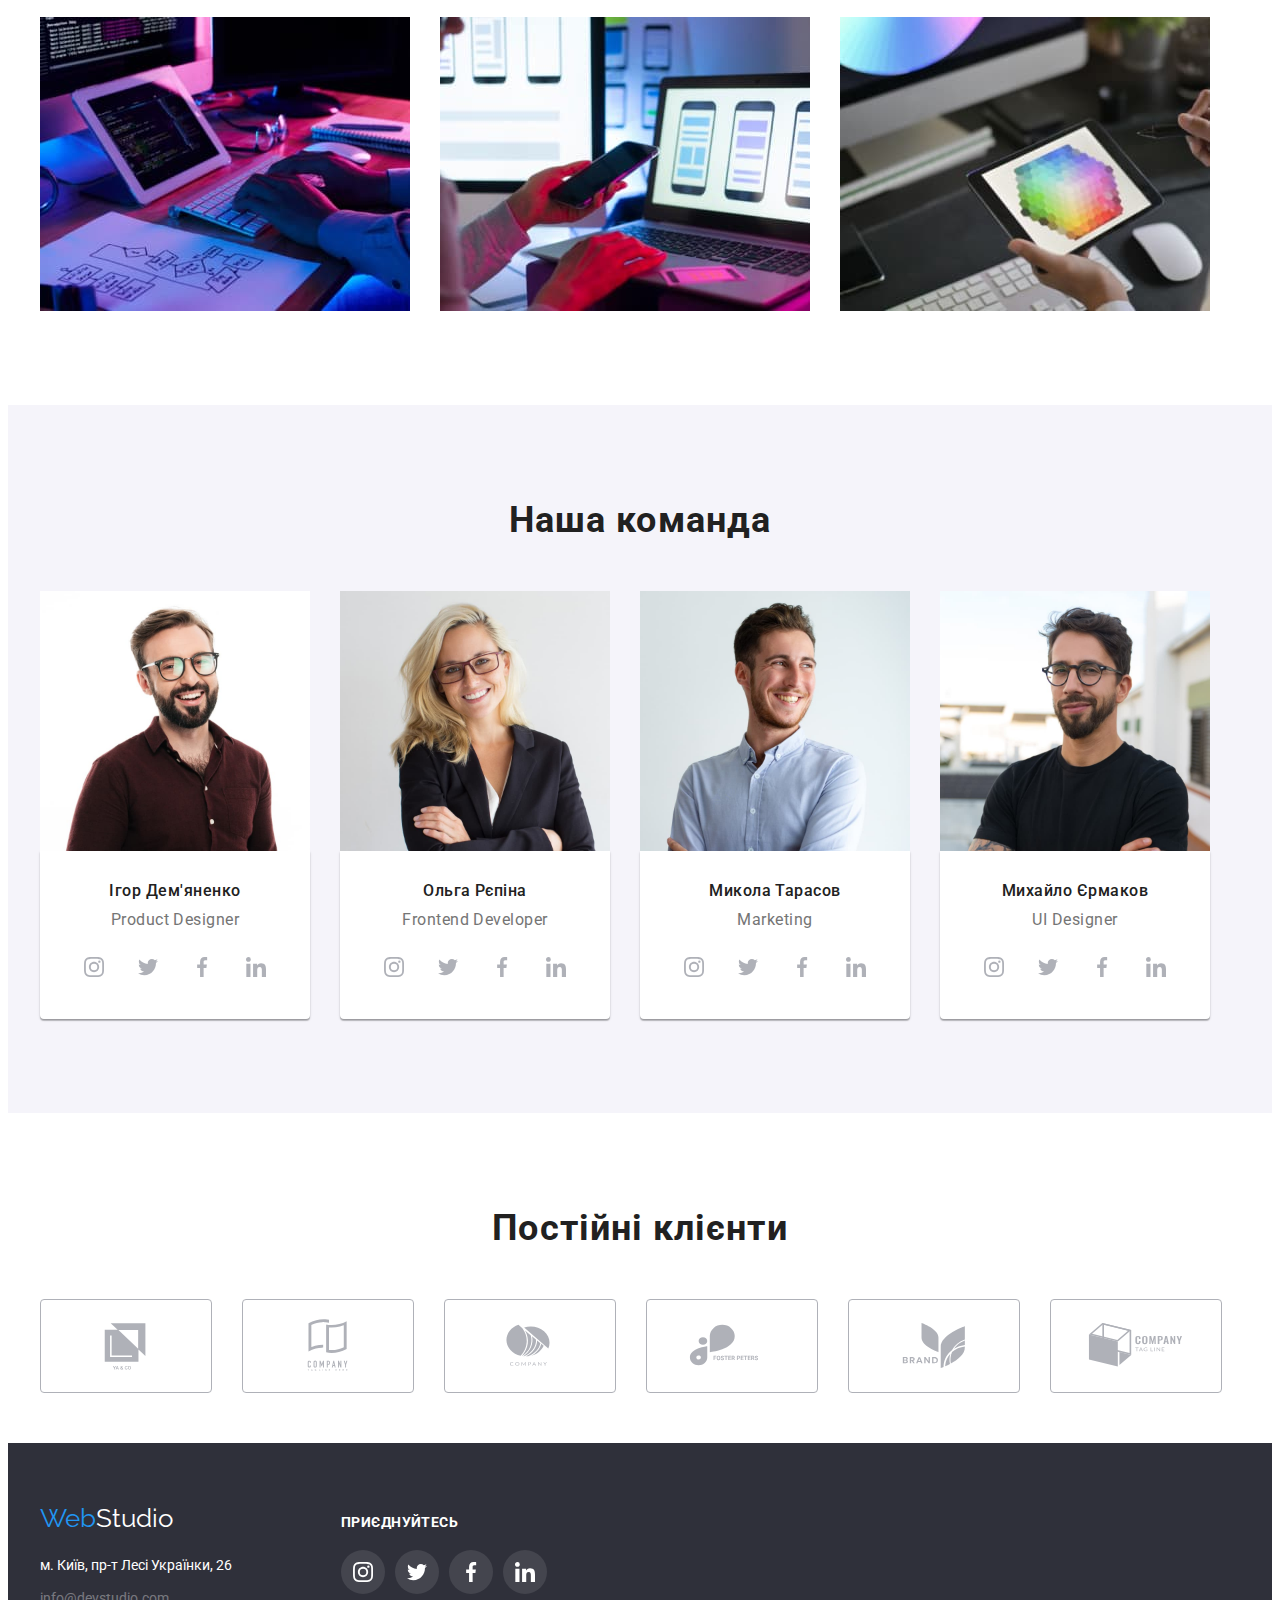
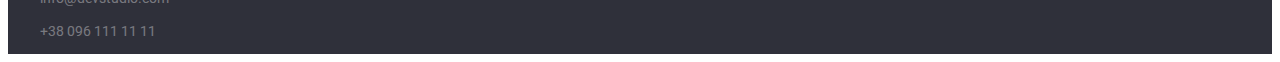
==== commit 51f3af35: "not finish 2 part" ====
--- a/index.html
+++ b/index.html
@@ -46,7 +46,7 @@
             <a class="link-contact mail" href="mailto:info@devstudio.com"
               >
               <svg width="16" height="12" class="ico">
-                <use href="./images/sprite.svg#icon-mail"></use>
+                <use href="../images/sprite.svg#icon-mail"></use>
               </svg>
               info@devstudio.com</a
             >
@@ -55,7 +55,7 @@
             <a class="link-contact" href="tel:+380961111111"
              >
              <svg width="16" height="12" class="ico">
-                <use href="./images/sprite.svg#icon-phone"></use>
+                <use href="../images/sprite.svg#icon-phone"></use>
               </svg>
              +38 096 111 11 11</a
             >
@@ -508,7 +508,7 @@
             </address>
           </div>
           <div class="footer-add">
-            <h3 class="add">ПРИЄДНУЙТЕСЬ</h3>
+            <strong class="add">ПРИЄДНУЙТЕСЬ</strong>
             <ul class="social-footer">
               <li class="social-item-footer">
                 <a
--- a/css/styles.css
+++ b/css/styles.css
@@ -4,7 +4,7 @@
   --accent-text-color: #2196f3;
   --hero-text-color: #ffffff;
   --secondary-background-color: #f5f4fa;
-  --icon-color: #AFB1B8;
+  --icon-color: #afb1b8;
 }
 
 body {
@@ -114,22 +114,20 @@
   color: var(--accent-text-color);
 }
 
-
 .mail {
-    margin-right: 50px;
+  margin-right: 50px;
 }
 
 .ico {
-    margin-right: 10px;
-    object-position: center;
-    fill: var(--title-text-color);
+  margin-right: 10px;
+  object-position: center;
+  fill: var(--title-text-color);
 }
 
 .ico :hover,
 .ico :focus {
-    color: var(--accent-text-color);
-}
-
+  color: var(--accent-text-color);
+}
 
 li {
   list-style: none;
@@ -168,13 +166,16 @@
   padding-bottom: 200px;
 }
 .overlay {
- max-width: 1600px;
+  max-width: 1600px;
   height: 600px;
   margin-left: auto;
   margin-right: auto;
-  background-image: linear-gradient(to right, rgba(47,48,58,0.4), rgba(47,48,58,0.4)), 
-  url(/images/Img-hero.jpeg),
-  url(/images/Bg-hero.jpeg);
+  background-image: linear-gradient(
+      to right,
+      rgba(47, 48, 58, 0.4),
+      rgba(47, 48, 58, 0.4)
+    ),
+    url(../images/Img-hero.jpeg), url(../images/Bg-hero.jpeg);
   background-repeat: no-repeat;
   background-position: center;
   background-size: cover;
@@ -222,12 +223,12 @@
 }
 
 .benefit-item::before {
-  content: "" ;
+  content: "";
   display: block;
   height: 120px;
   margin-bottom: 30px;
-  background: #F5F4FA;
-border-radius: 4px;
+  background: #f5f4fa;
+  border-radius: 4px;
   background-position: center;
   background-repeat: no-repeat;
 }
@@ -333,15 +334,19 @@
   margin-left: 32px;
   margin-right: 32px;
   margin-top: 16px;
-
-}
+}
+
+.social-item {
+  width: 44px;
+  height: 44px;
+}
+
 .social-link {
   display: flex;
   justify-content: center;
   align-items: center;
-  padding: 12px;
-  width: 44px;
-  height: 44px;
+  width: 100%;
+  height: 100%;
   border-radius: 50%;
   fill: var(--icon-color);
 }
@@ -365,26 +370,29 @@
   width: 170px;
   height: 92px;
   border: 1px solid var(--icon-color);
-border-radius: 4px;
+  border-radius: 4px;
 }
 
 .client-item:not(:last-child) {
   margin-right: 30px;
 }
 .client-link {
-  display: block;
-  padding: 16px 32px;
+  display: flex;
+  align-items: center;
+  justify-content: center;
+  width: 100%;
+  height: 100%;
   cursor: pointer;
 }
 
 .client-item:hover {
   border: 1px solid var(--accent-text-color);
-border-radius: 4px;
+  border-radius: 4px;
 }
 
 .icon {
-padding: 0px;
-fill: var(--icon-color);
+  padding: 0px;
+  fill: var(--icon-color);
 }
 
 .icon:hover,
@@ -446,67 +454,62 @@
   margin-bottom: 9px;
 }
 
-
 .social-item-footer {
-    display: flex;
-    align-items: center;
-    justify-content: center;
-    border-radius: 50%;
-    margin-right: 10px;
-    }
+  display: flex;
+  align-items: center;
+  justify-content: center;
+  width: 44px;
+  height: 44px;
+  border-radius: 50%;
+  margin-right: 10px;
+}
 
 .social-link-footer {
-    display: flex;
-    align-items: center;
-    justify-content: center;
-    fill: var(--hero-text-color);
-    width: 44px;
-    height: 44px;
-    border-radius: 50%;
-    background-color: rgba(255, 255, 255, 0.1);
-}
-        
+  display: flex;
+  align-items: center;
+  justify-content: center;
+  fill: var(--hero-text-color);
+  width: 100%;
+  height: 100%;
+  border-radius: 50%;
+  background-color: rgba(255, 255, 255, 0.1);
+}
+
 .social-link-footer:hover,
 .social-link-footer:focus {
-    background-color: var(--accent-text-color);
-    fill: var(--hero-text-color);
+  background-color: var(--accent-text-color);
+  fill: var(--hero-text-color);
 }
 
 .social-footer {
   display: flex;
-    flex-wrap: wrap;
-    justify-content: center;
-    padding: 0;
-}
-
-.footer-position{
-    display: flex;
+  flex-wrap: wrap;
+  justify-content: center;
+  padding: 0;
+}
+
+.footer-position {
+  display: flex;
+  align-items: baseline;
 }
 
 .footer-main {
   width: 231px;
   height: 81px;
-    margin-right: 70px;
-}  
-
-.footer-add {
-    padding-top: 12px;
+  margin-right: 70px;
 }
 
 .add {
-    margin-bottom: 20px;
-    font-style: normal;
-font-weight: 700;
-font-size: 14px;
-line-height: 16px;
-letter-spacing: 0.03em;
-text-transform: uppercase;
-
-    color: var(--hero-text-color);
-}
-
-
-
+  display: block;
+  margin-bottom: 20px;
+  font-style: normal;
+  font-weight: 700;
+  font-size: 14px;
+  line-height: 16px;
+  letter-spacing: 0.03em;
+  text-transform: uppercase;
+  color: var(--hero-text-color);
+}
 
 /* PORTFOLIO */
 
@@ -542,10 +545,12 @@
 .button-portfolio:hover {
   color: var(--hero-text-color);
   background-color: var(--accent-text-color);
+  box-shadow: 0px 4px 4px rgba(0, 0, 0, 0.15);
 }
 
 .button-portfolio:focus {
   color: var(--accent-text-color);
+  box-shadow: 0px 4px 4px rgba(0, 0, 0, 0.15);
 }
 
 .button-secondary.current {
@@ -575,8 +580,13 @@
 }
 
 .link-title-portfolio {
+  display: block;
   text-decoration: none;
-  display: block;
+}
+
+.link-title-portfolio:hover,
+.link-title-portfolio:focus {
+box-shadow: 0px 4px 4px rgba(0, 0, 0, 0.15);
 }
 
 .project {
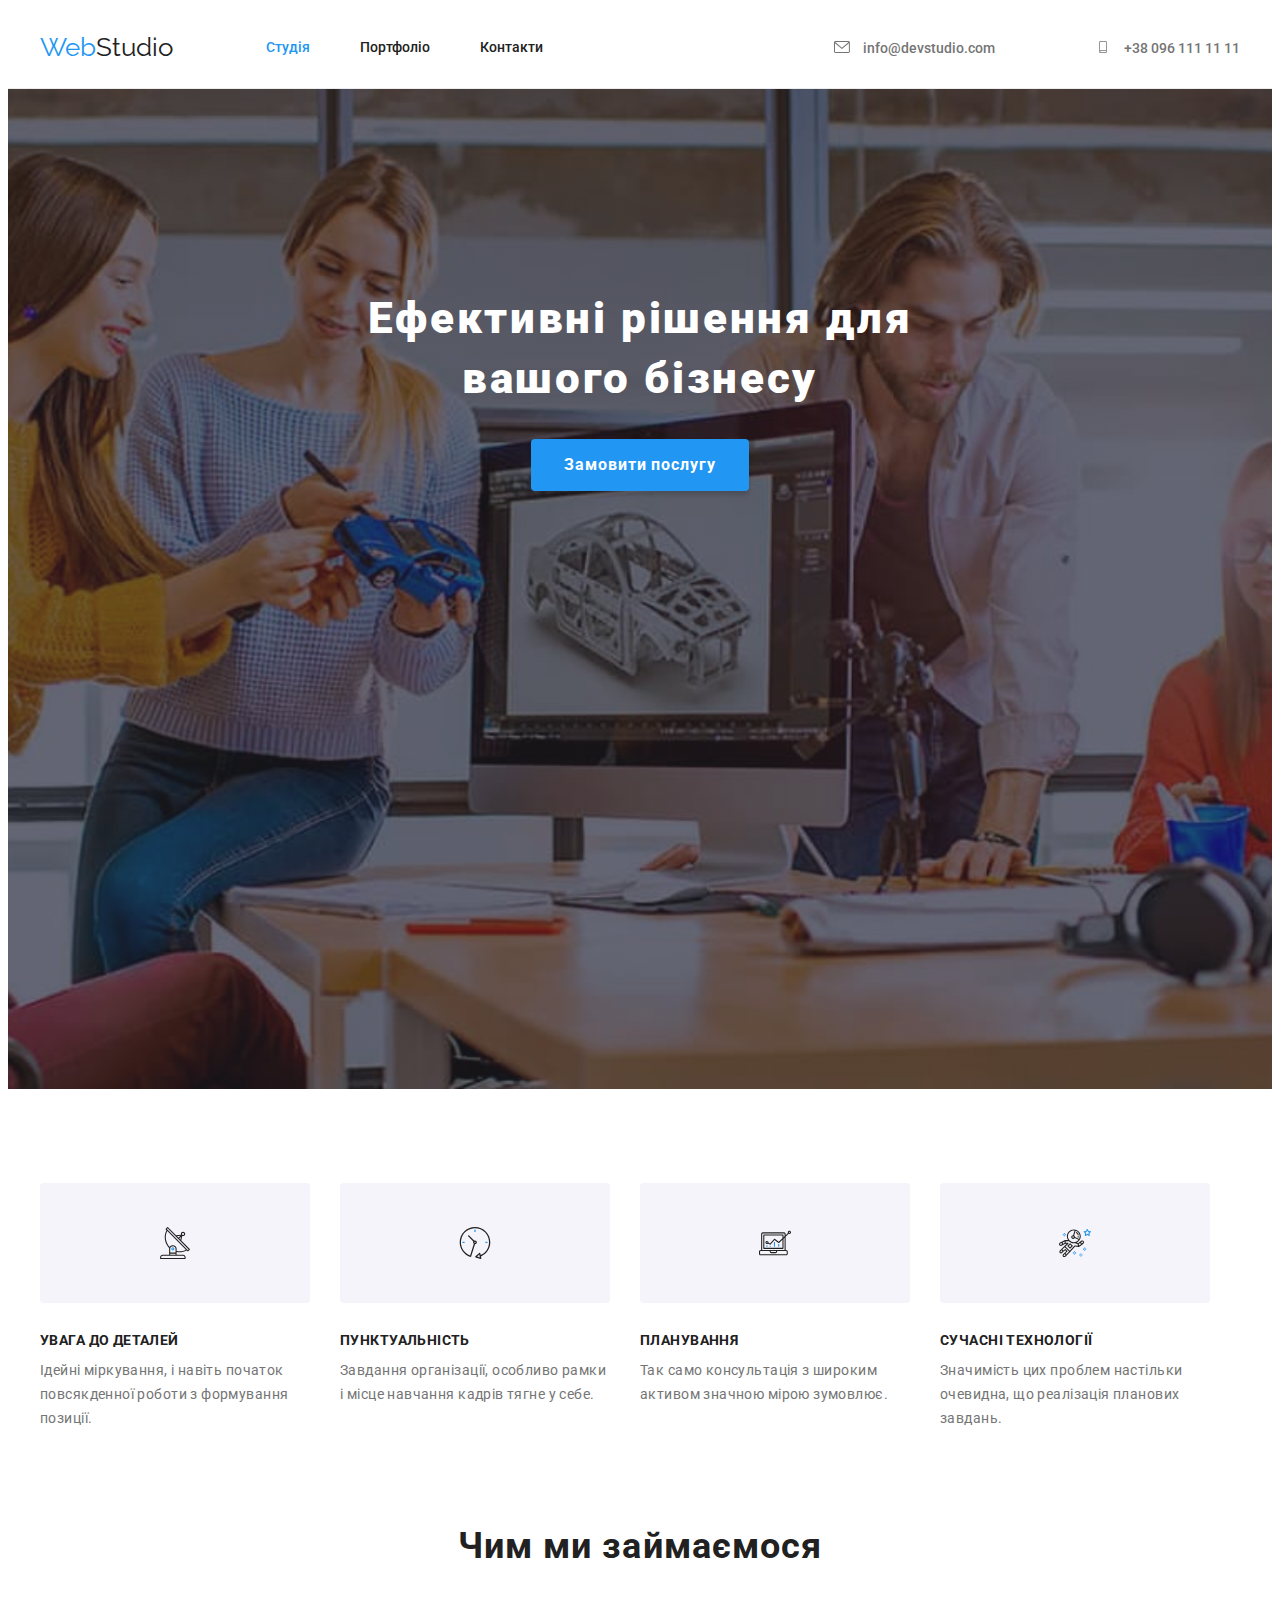
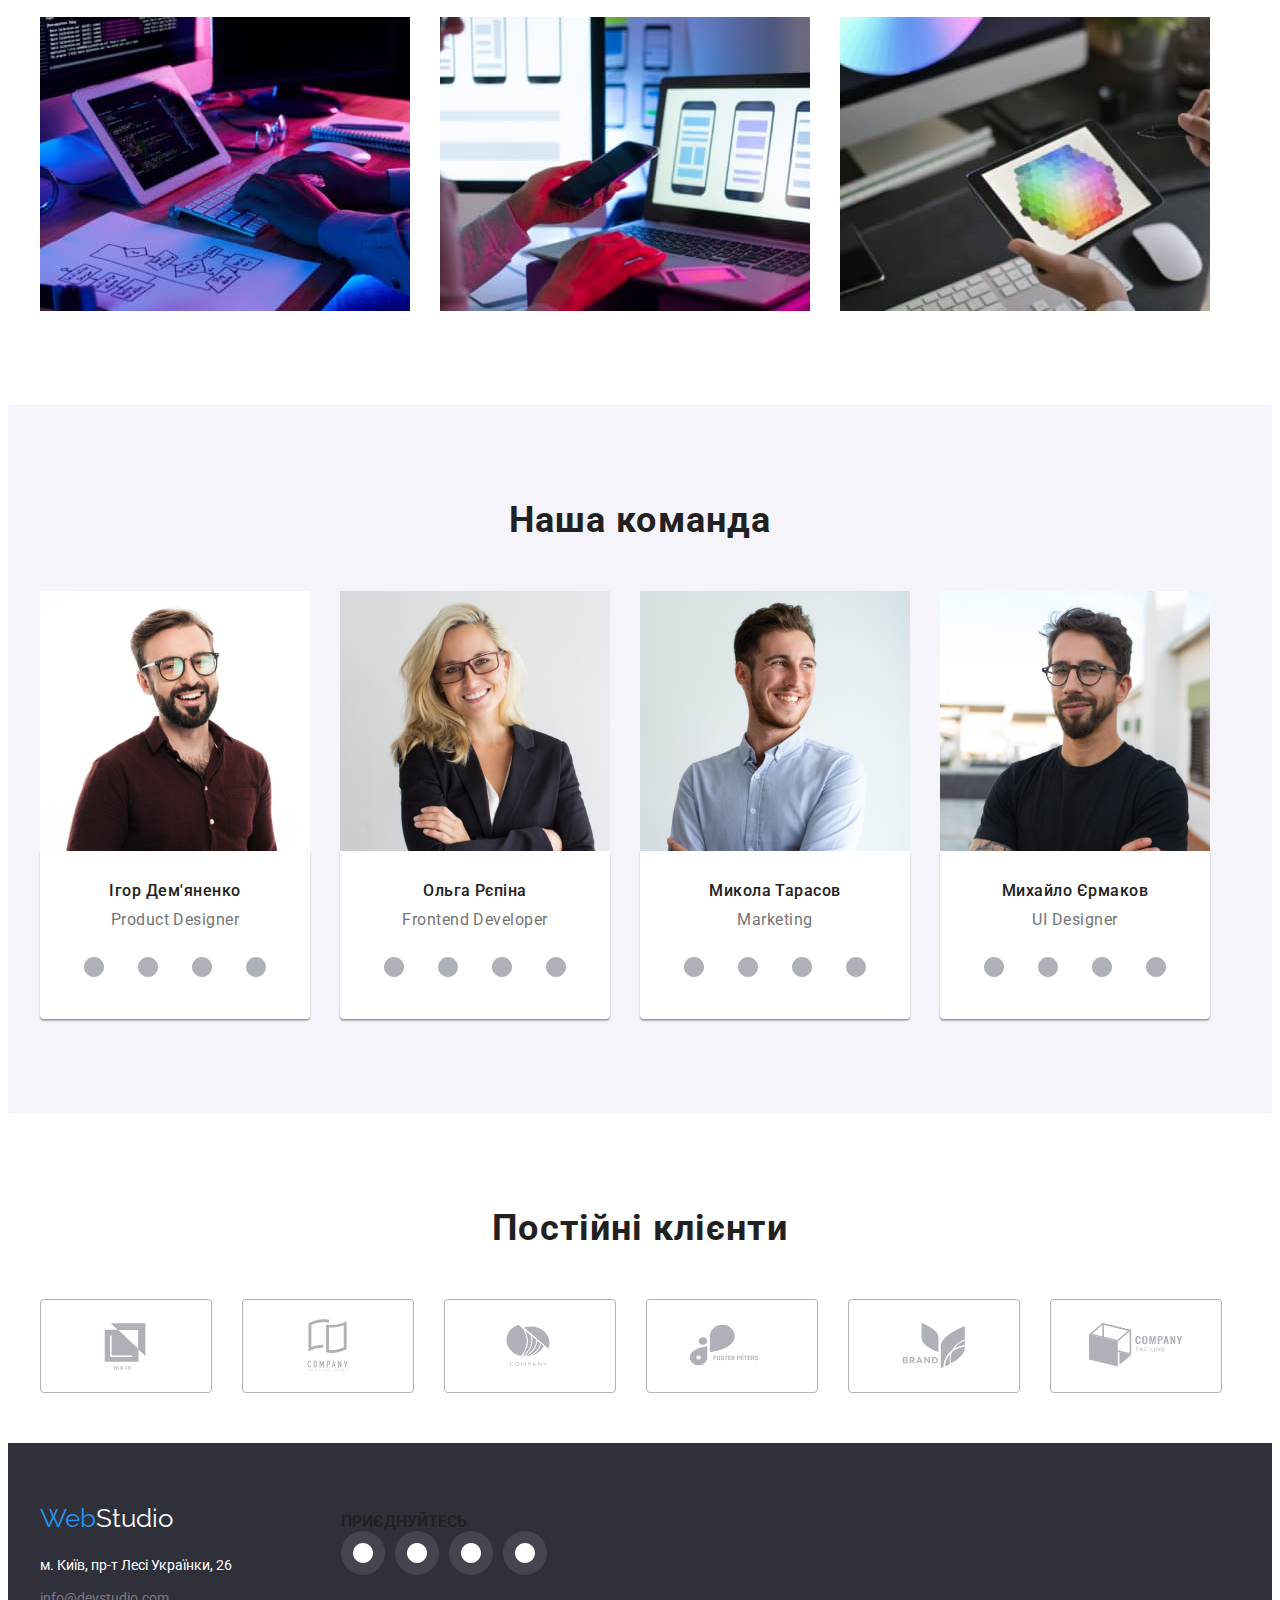
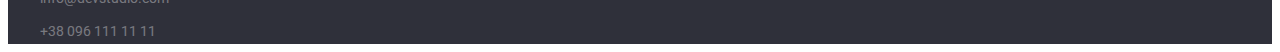
==== commit 3f7cdf07: "not finish3" ====
--- a/index.html
+++ b/index.html
@@ -508,7 +508,7 @@
             </address>
           </div>
           <div class="footer-add">
-            <strong class="add">ПРИЄДНУЙТЕСЬ</strong>
+            <strong>ПРИЄДНУЙТЕСЬ</strong>
             <ul class="social-footer">
               <li class="social-item-footer">
                 <a
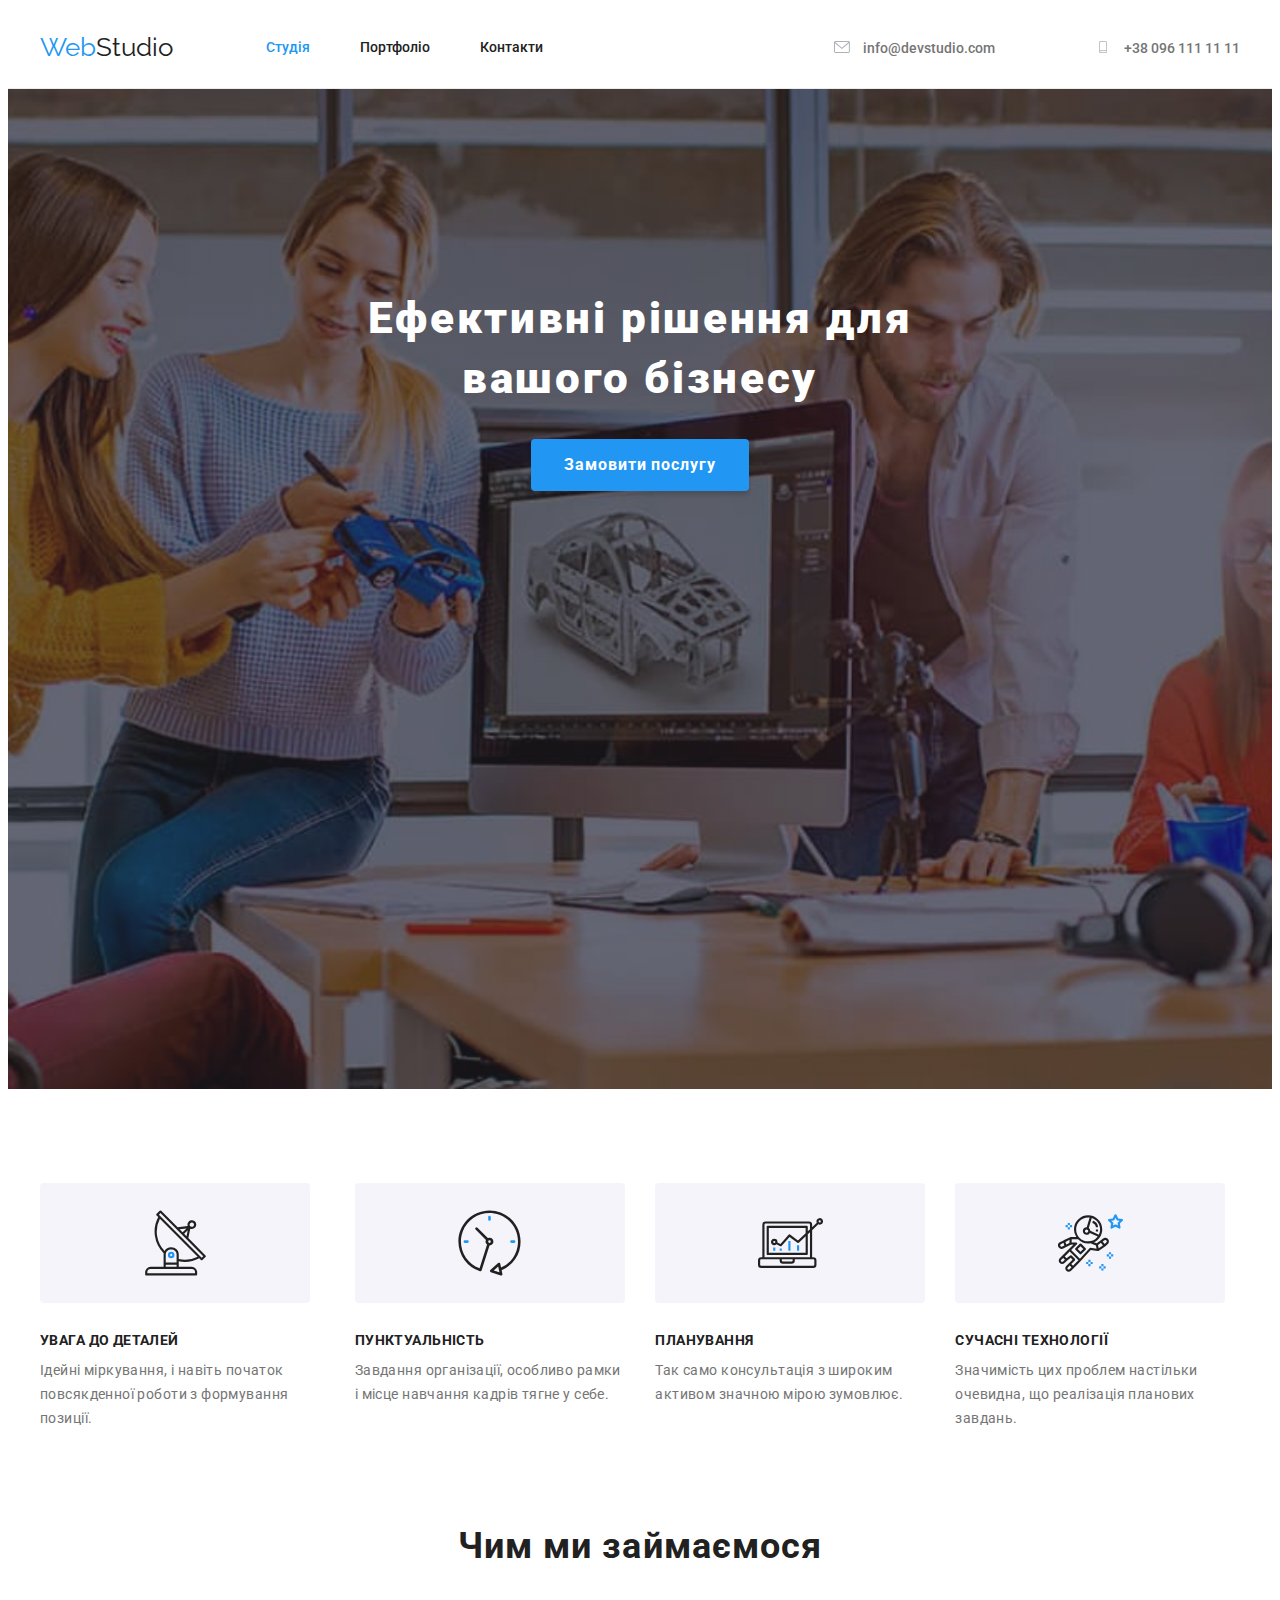
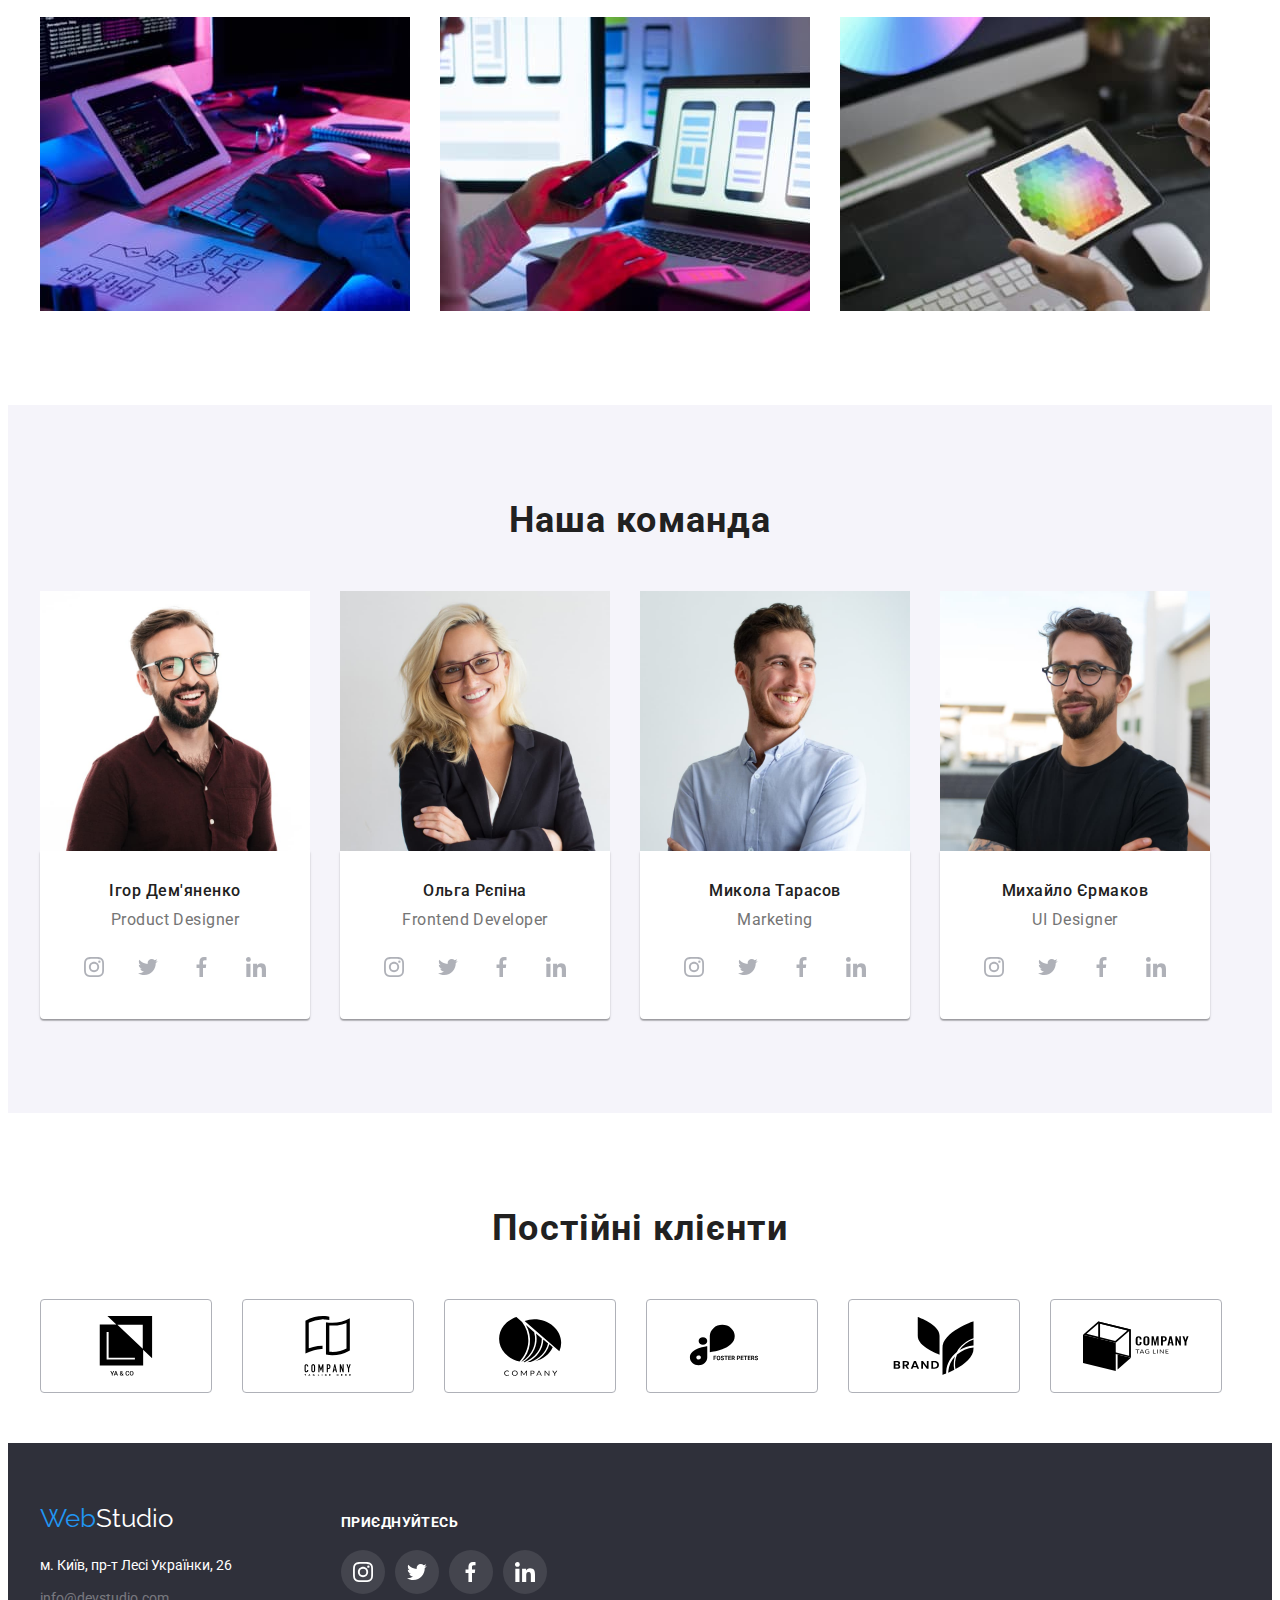
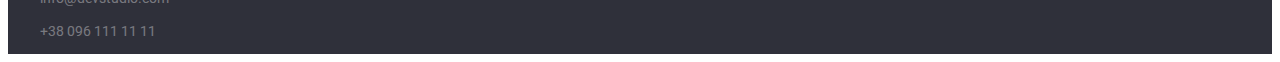
==== commit 44f11471: "not finish4" ====
--- a/index.html
+++ b/index.html
@@ -43,8 +43,7 @@
 
         <ul class="contacts">
           <li class="header-item">
-            <a class="link-contact mail" href="mailto:info@devstudio.com"
-              >
+            <a class="link-contact mail" href="mailto:info@devstudio.com">
               <svg width="16" height="12" class="ico">
                 <use href="../images/sprite.svg#icon-mail"></use>
               </svg>
@@ -52,12 +51,11 @@
             >
           </li>
           <li class="header-item">
-            <a class="link-contact" href="tel:+380961111111"
-             >
-             <svg width="16" height="12" class="ico">
+            <a class="link-contact" href="tel:+380961111111">
+              <svg width="16" height="12" class="ico">
                 <use href="../images/sprite.svg#icon-phone"></use>
               </svg>
-             +38 096 111 11 11</a
+              +38 096 111 11 11</a
             >
           </li>
         </ul>
@@ -78,27 +76,47 @@
         <div class="container">
           <h2 class="visually-hidden">Прихована секція ФІЧІ</h2>
           <ul class="benefits-list">
-            <li class="benefit-item icon-antenna">
+            <li class="benefit-item">
+              <div class="benefit-ico">
+                <svg width="65" height="70" class="">
+                  <use href="../images/sprite.svg#icon-antenna"></use>
+                </svg>
+              </div>
               <h3 class="benefits">УВАГА ДО ДЕТАЛЕЙ</h3>
               <p class="benefits-text">
                 Ідейні міркування, і навіть початок повсякденної роботи з
                 формування позиції.
               </p>
             </li>
-            <li class="benefit-item icon-clock">
+            <li class="benefit-item">
+              <div class="benefit-ico">
+                <svg width="65" height="70" class="">
+                  <use href="../images/sprite.svg#icon-clock"></use>
+                </svg>
+              </div>
               <h3 class="benefits">ПУНКТУАЛЬНІСТЬ</h3>
               <p class="benefits-text">
                 Завдання організації, особливо рамки і місце навчання кадрів
                 тягне у себе.
               </p>
             </li>
-            <li class="benefit-item icon-diagram">
+            <li class="benefit-item">
+              <div class="benefit-ico">
+                <svg width="65" height="70" class="">
+                  <use href="../images/sprite.svg#icon-diagram"></use>
+                </svg>
+              </div>
               <h3 class="benefits">ПЛАНУВАННЯ</h3>
               <p class="benefits-text">
                 Так само консультація з широким активом значною мірою зумовлює.
               </p>
             </li>
-            <li class="benefit-item icon-astronaut">
+            <li class="benefit-item">
+              <div class="benefit-ico">
+                <svg width="65" height="70" class="">
+                  <use href="../images/sprite.svg#icon-astronaut"></use>
+                </svg>
+              </div>
               <h3 class="benefits">СУЧАСНІ ТЕХНОЛОГІЇ</h3>
               <p class="benefits-text">
                 Значимість цих проблем настільки очевидна, що реалізація
@@ -508,7 +526,7 @@
             </address>
           </div>
           <div class="footer-add">
-            <strong>ПРИЄДНУЙТЕСЬ</strong>
+            <strong class="add">ПРИЄДНУЙТЕСЬ</strong>
             <ul class="social-footer">
               <li class="social-item-footer">
                 <a
--- a/css/styles.css
+++ b/css/styles.css
@@ -218,31 +218,15 @@
   margin-right: 30px;
 }
 
-.benefit-item {
+.benefit-ico {
+  display: flex;
+  align-items: center;
+  justify-content: center;
   width: 270px;
-}
-
-.benefit-item::before {
-  content: "";
-  display: block;
   height: 120px;
+  background: var(--secondary-background-color);
+  border-radius: 4px;
   margin-bottom: 30px;
-  background: #f5f4fa;
-  border-radius: 4px;
-  background-position: center;
-  background-repeat: no-repeat;
-}
-.icon-antenna::before {
-  background-image: url(../images/antenna.svg);
-}
-.icon-clock::before {
-  background-image: url(../images/clock.svg);
-}
-.icon-diagram::before {
-  background-image: url(../images/diagram.svg);
-}
-.icon-astronaut::before {
-  background-image: url(../images/astronaut.svg);
 }
 
 .benefits {
@@ -390,13 +374,13 @@
   border-radius: 4px;
 }
 
-.icon {
+.ico {
   padding: 0px;
   fill: var(--icon-color);
 }
 
-.icon:hover,
-.icon:focus {
+.ico:hover,
+.ico:focus {
   fill: var(--accent-text-color);
 }
 
@@ -586,7 +570,7 @@
 
 .link-title-portfolio:hover,
 .link-title-portfolio:focus {
-box-shadow: 0px 4px 4px rgba(0, 0, 0, 0.15);
+  box-shadow: 0px 4px 4px rgba(0, 0, 0, 0.15);
 }
 
 .project {
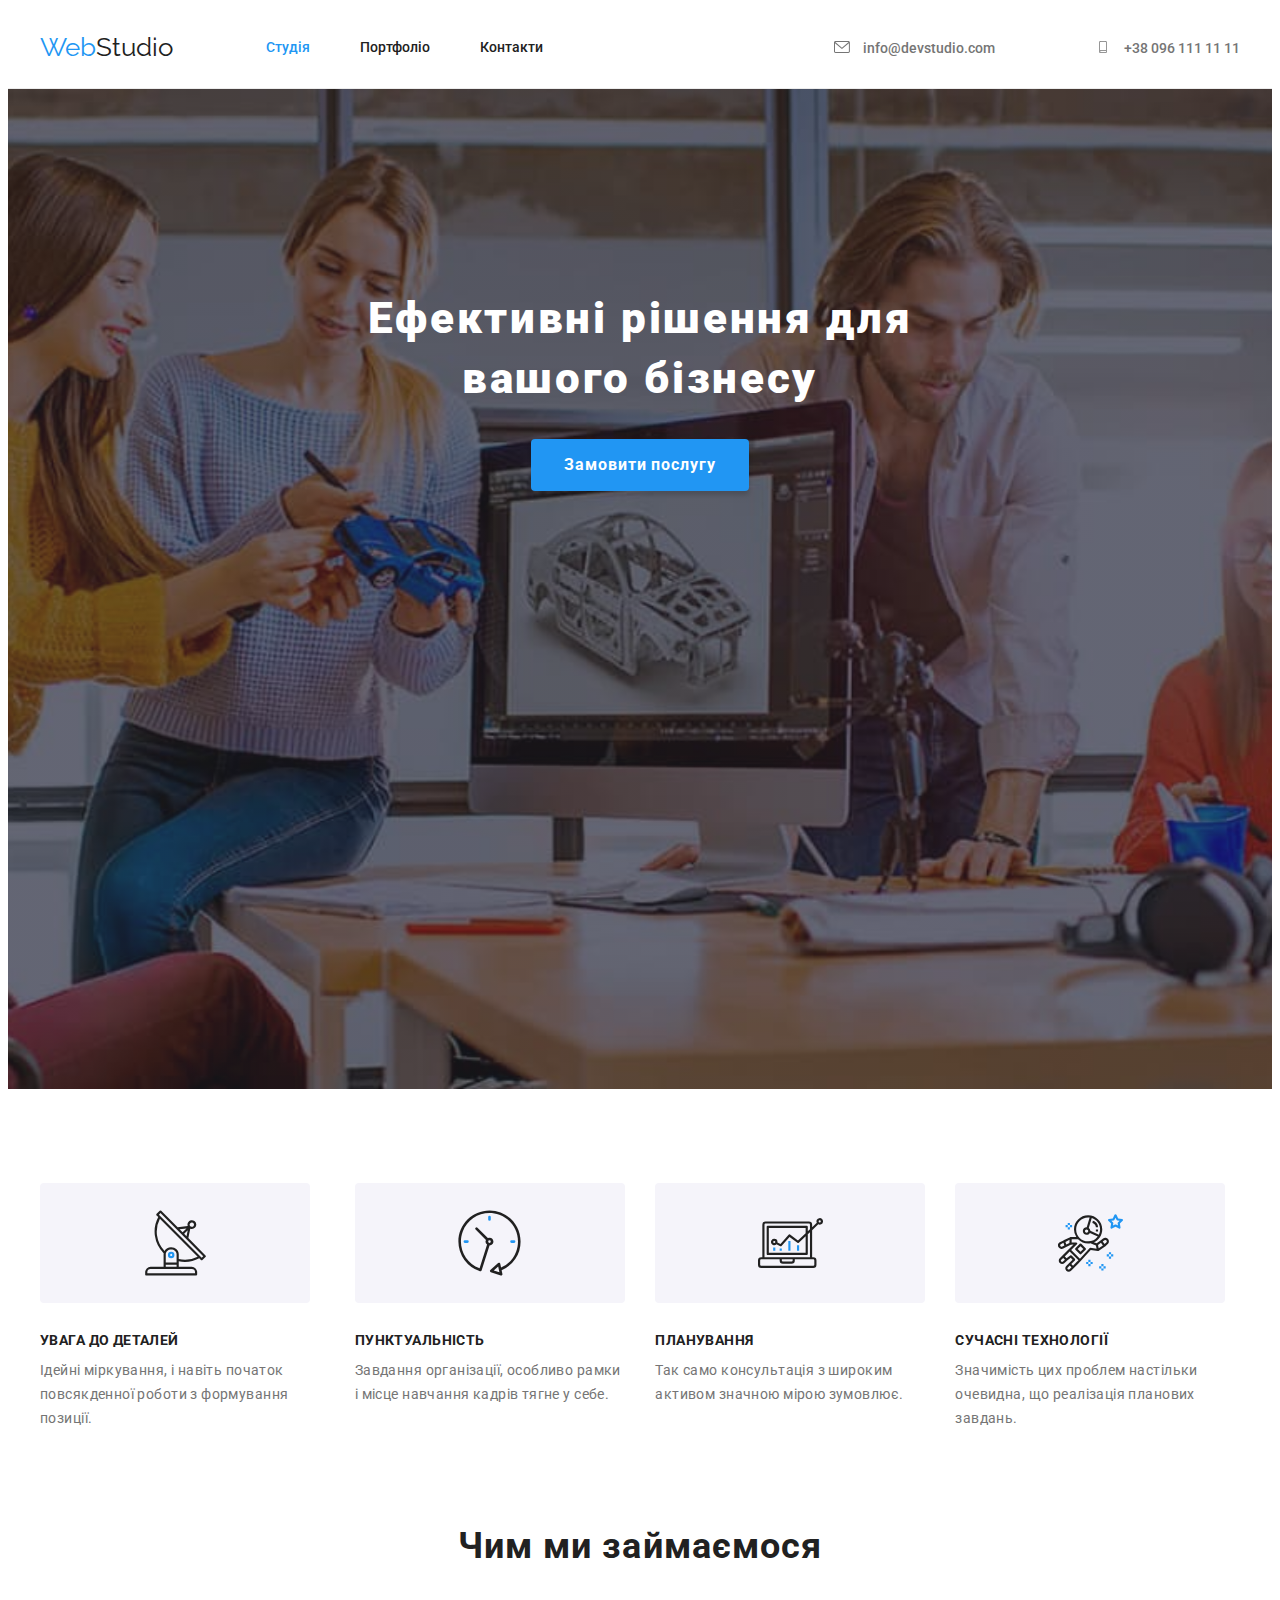
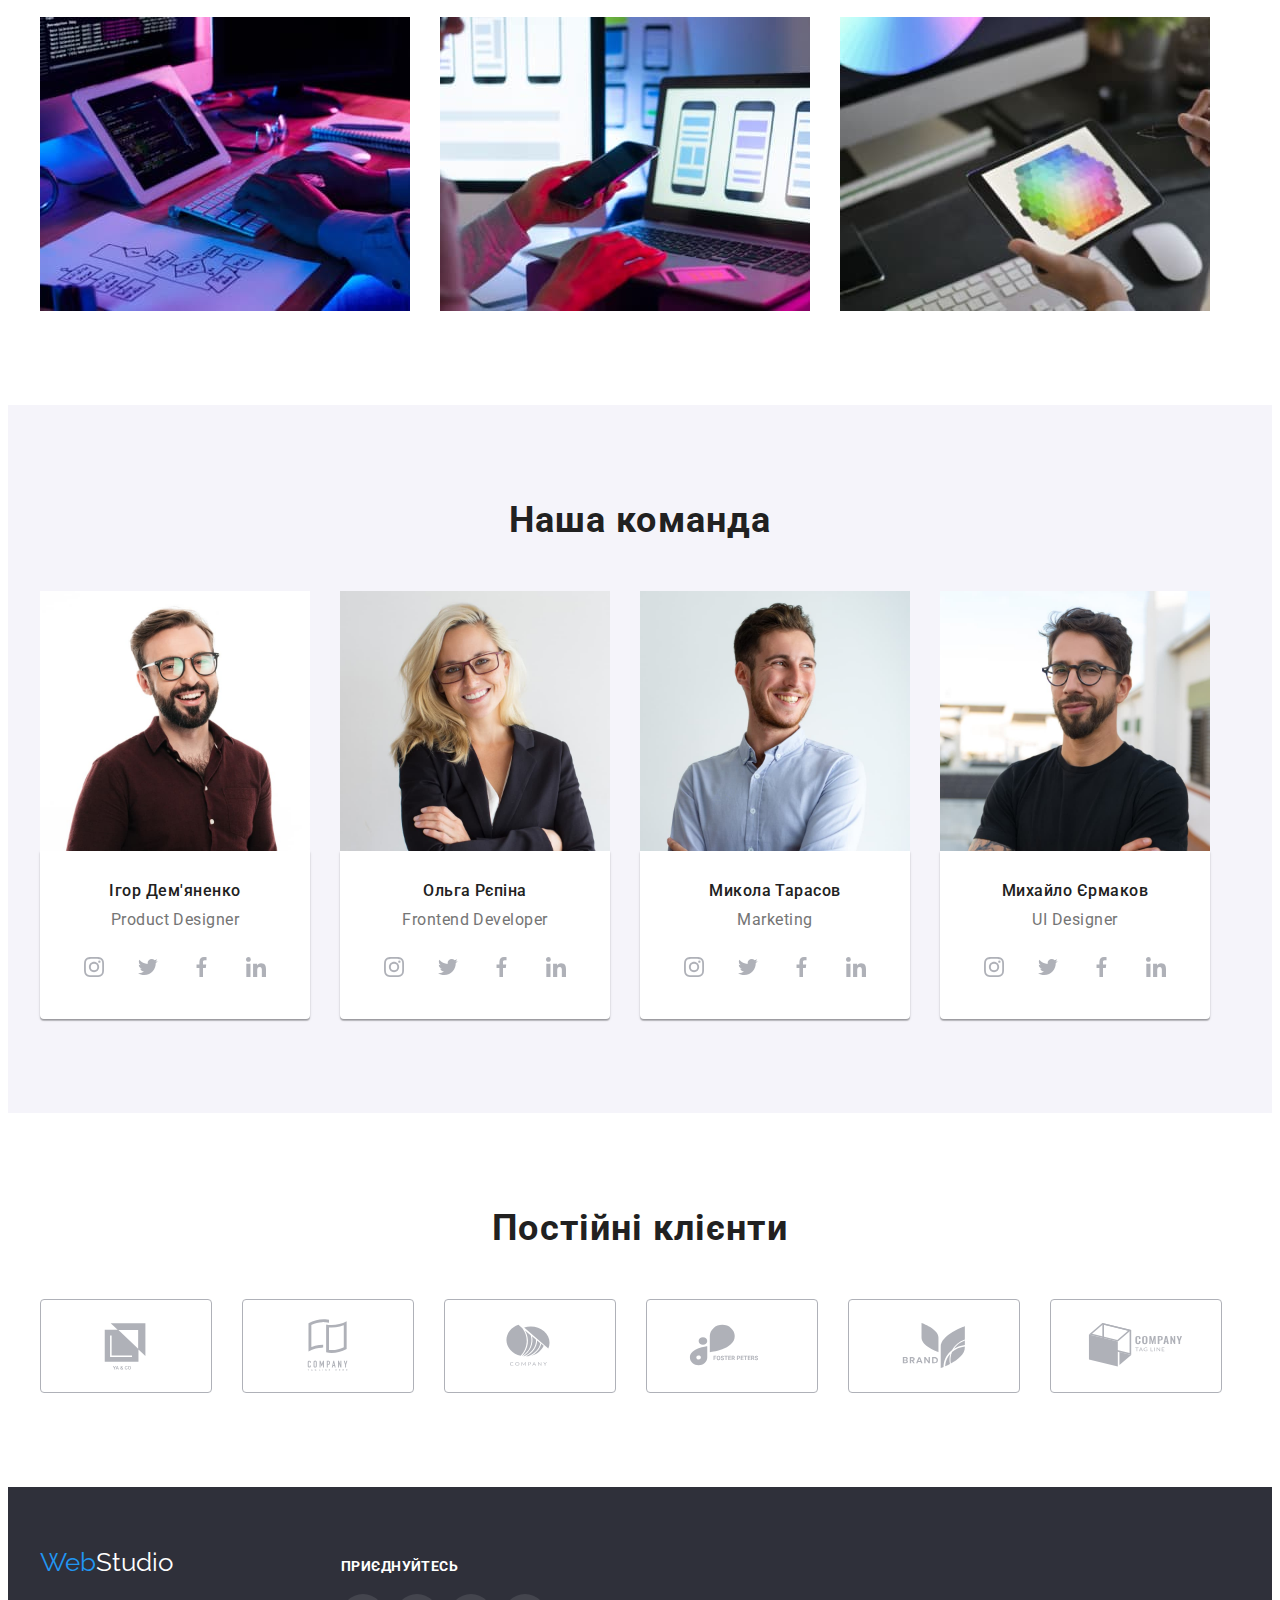
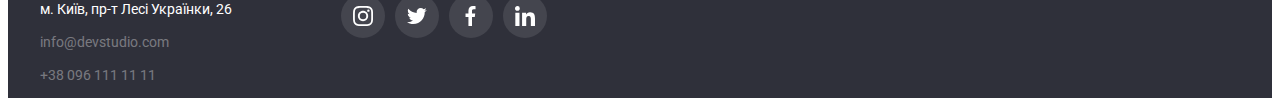
==== commit 6cd51f47: "not finish5" ====
--- a/index.html
+++ b/index.html
@@ -45,7 +45,7 @@
           <li class="header-item">
             <a class="link-contact mail" href="mailto:info@devstudio.com">
               <svg width="16" height="12" class="ico">
-                <use href="../images/sprite.svg#icon-mail"></use>
+                <use href="./images/sprite.svg#icon-mail"></use>
               </svg>
               info@devstudio.com</a
             >
@@ -53,7 +53,7 @@
           <li class="header-item">
             <a class="link-contact" href="tel:+380961111111">
               <svg width="16" height="12" class="ico">
-                <use href="../images/sprite.svg#icon-phone"></use>
+                <use href="./images/sprite.svg#icon-phone"></use>
               </svg>
               +38 096 111 11 11</a
             >
--- a/css/styles.css
+++ b/css/styles.css
@@ -126,7 +126,7 @@
 
 .ico :hover,
 .ico :focus {
-  color: var(--accent-text-color);
+  fill: var(--accent-text-color);
 }
 
 li {
@@ -343,7 +343,7 @@
 /* Постійні клієнти */
 .client-list {
   padding-top: 94px;
-  padding-bottom: 50px;
+  padding-bottom: 94px;
 }
 .clients {
   display: flex;
@@ -374,13 +374,13 @@
   border-radius: 4px;
 }
 
-.ico {
+.icon {
   padding: 0px;
   fill: var(--icon-color);
 }
 
-.ico:hover,
-.ico:focus {
+.icon:hover,
+.icon:focus {
   fill: var(--accent-text-color);
 }
 
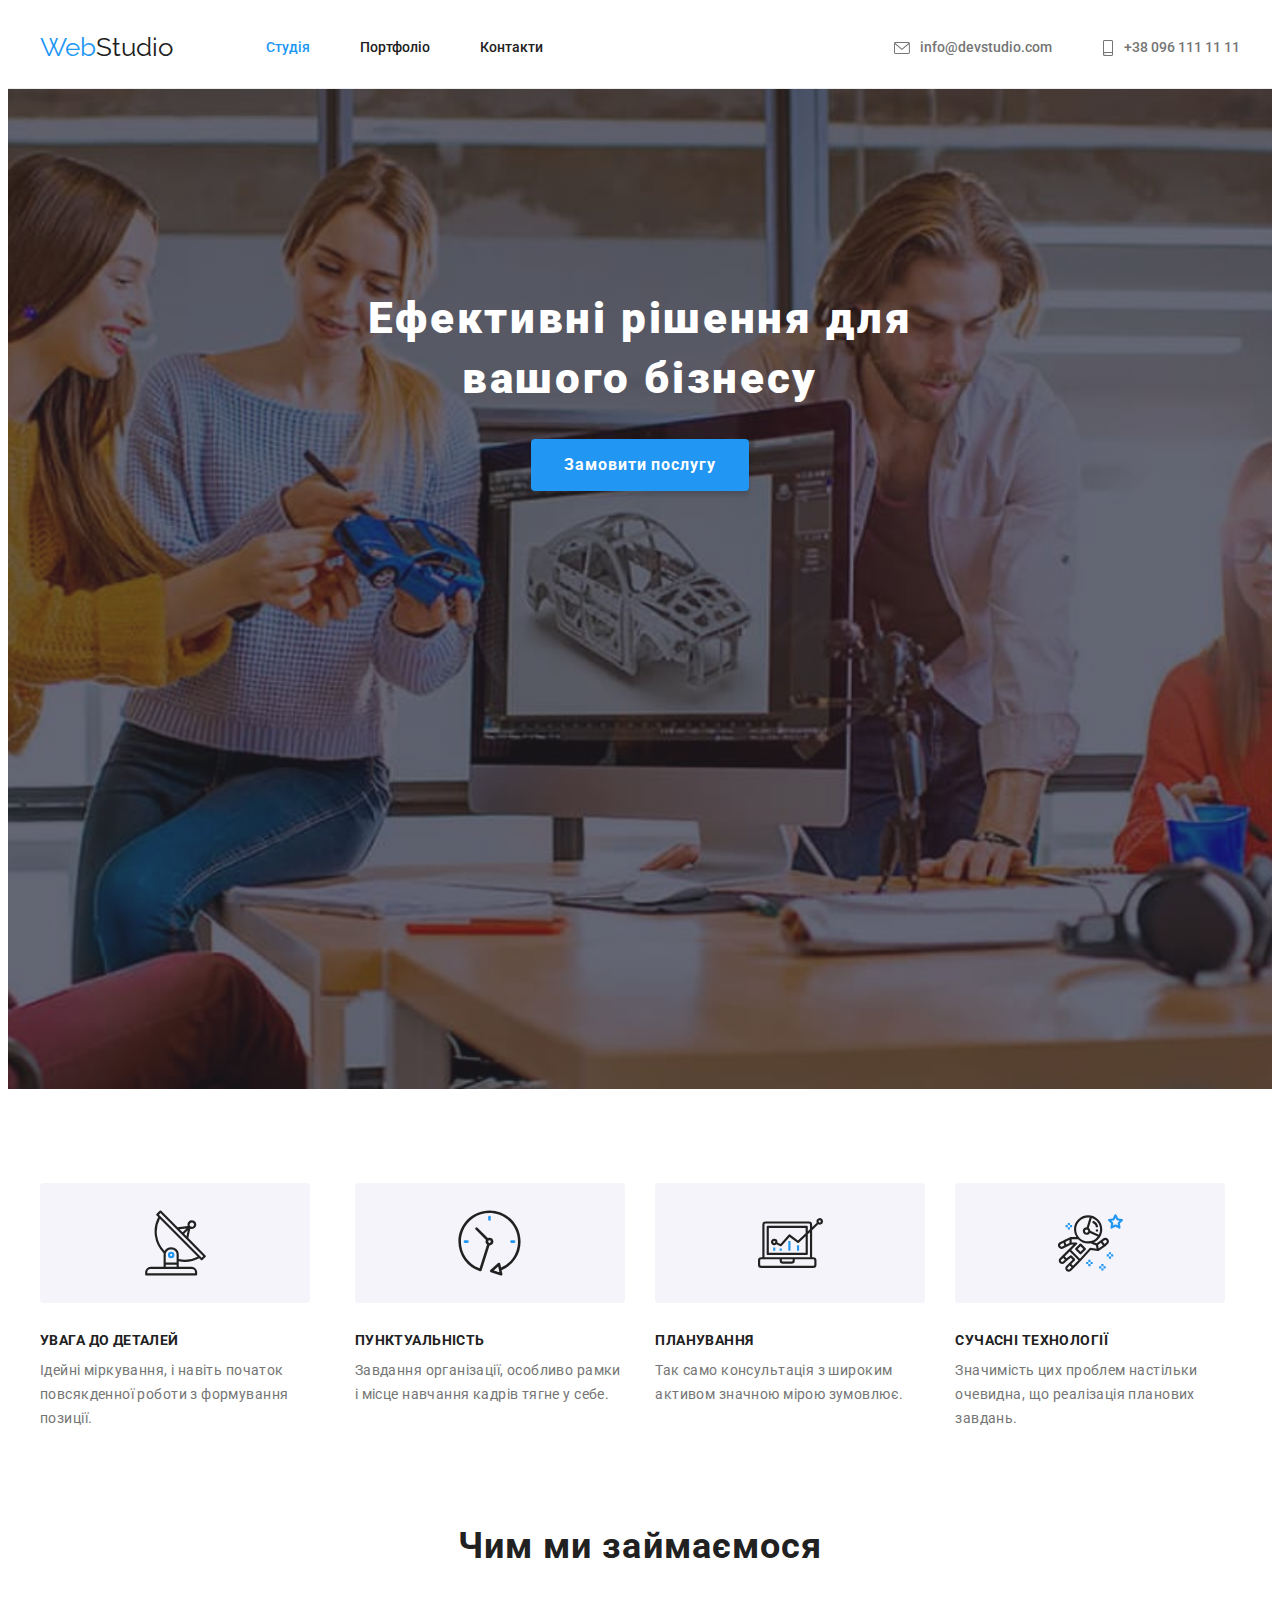
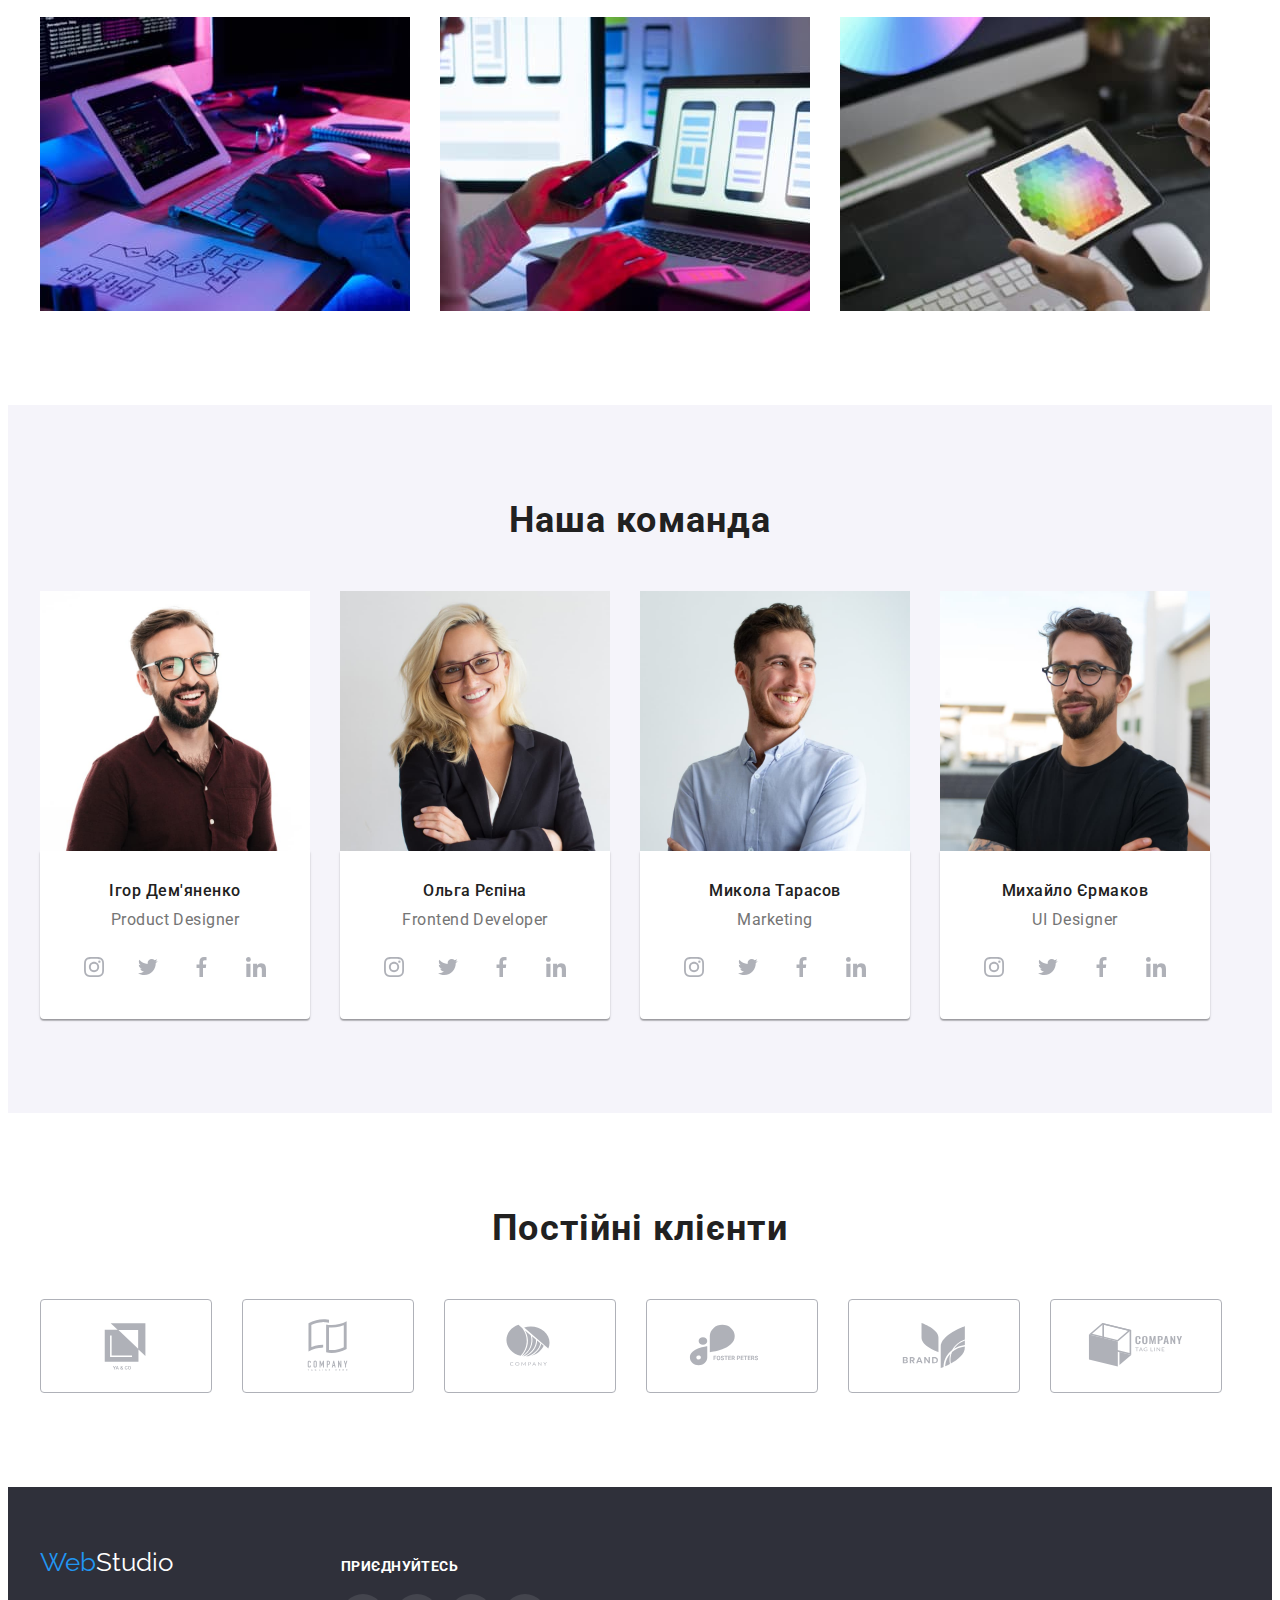
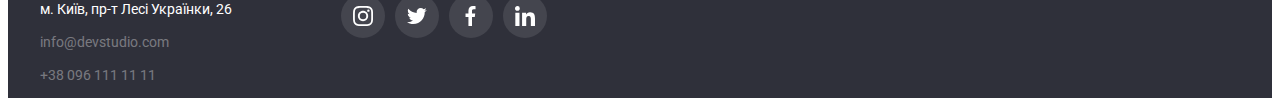
==== commit c80851d9: "maybe finish..." ====
--- a/index.html
+++ b/index.html
@@ -52,8 +52,8 @@
           </li>
           <li class="header-item">
             <a class="link-contact" href="tel:+380961111111">
-              <svg width="16" height="12" class="ico">
-                <use href="./images/sprite.svg#icon-phone"></use>
+              <svg width="12" height="16" class="ico">
+                <use href="./images/sprite.svg#icon-smartphone"></use>
               </svg>
               +38 096 111 11 11</a
             >
@@ -79,7 +79,7 @@
             <li class="benefit-item">
               <div class="benefit-ico">
                 <svg width="65" height="70" class="">
-                  <use href="../images/sprite.svg#icon-antenna"></use>
+                  <use href="./images/sprite.svg#icon-antenna"></use>
                 </svg>
               </div>
               <h3 class="benefits">УВАГА ДО ДЕТАЛЕЙ</h3>
@@ -91,7 +91,7 @@
             <li class="benefit-item">
               <div class="benefit-ico">
                 <svg width="65" height="70" class="">
-                  <use href="../images/sprite.svg#icon-clock"></use>
+                  <use href="./images/sprite.svg#icon-clock"></use>
                 </svg>
               </div>
               <h3 class="benefits">ПУНКТУАЛЬНІСТЬ</h3>
@@ -103,7 +103,7 @@
             <li class="benefit-item">
               <div class="benefit-ico">
                 <svg width="65" height="70" class="">
-                  <use href="../images/sprite.svg#icon-diagram"></use>
+                  <use href="./images/sprite.svg#icon-diagram"></use>
                 </svg>
               </div>
               <h3 class="benefits">ПЛАНУВАННЯ</h3>
@@ -114,7 +114,7 @@
             <li class="benefit-item">
               <div class="benefit-ico">
                 <svg width="65" height="70" class="">
-                  <use href="../images/sprite.svg#icon-astronaut"></use>
+                  <use href="./images/sprite.svg#icon-astronaut"></use>
                 </svg>
               </div>
               <h3 class="benefits">СУЧАСНІ ТЕХНОЛОГІЇ</h3>
--- a/css/styles.css
+++ b/css/styles.css
@@ -103,25 +103,25 @@
   font-size: 14px;
   line-height: 1.14;
   text-decoration: none;
+  display: flex;
+  align-items: center;
+  justify-content: center;
 }
 
 .contacts .link-contact {
   color: var(--title-text-color);
+  padding: 32px 0px;
 }
 
 .link-contact:hover,
 .link-contact:focus {
   color: var(--accent-text-color);
-}
-
-.mail {
-  margin-right: 50px;
 }
 
 .ico {
   margin-right: 10px;
   object-position: center;
-  fill: var(--title-text-color);
+  fill: currentColor;
 }
 
 .ico :hover,
